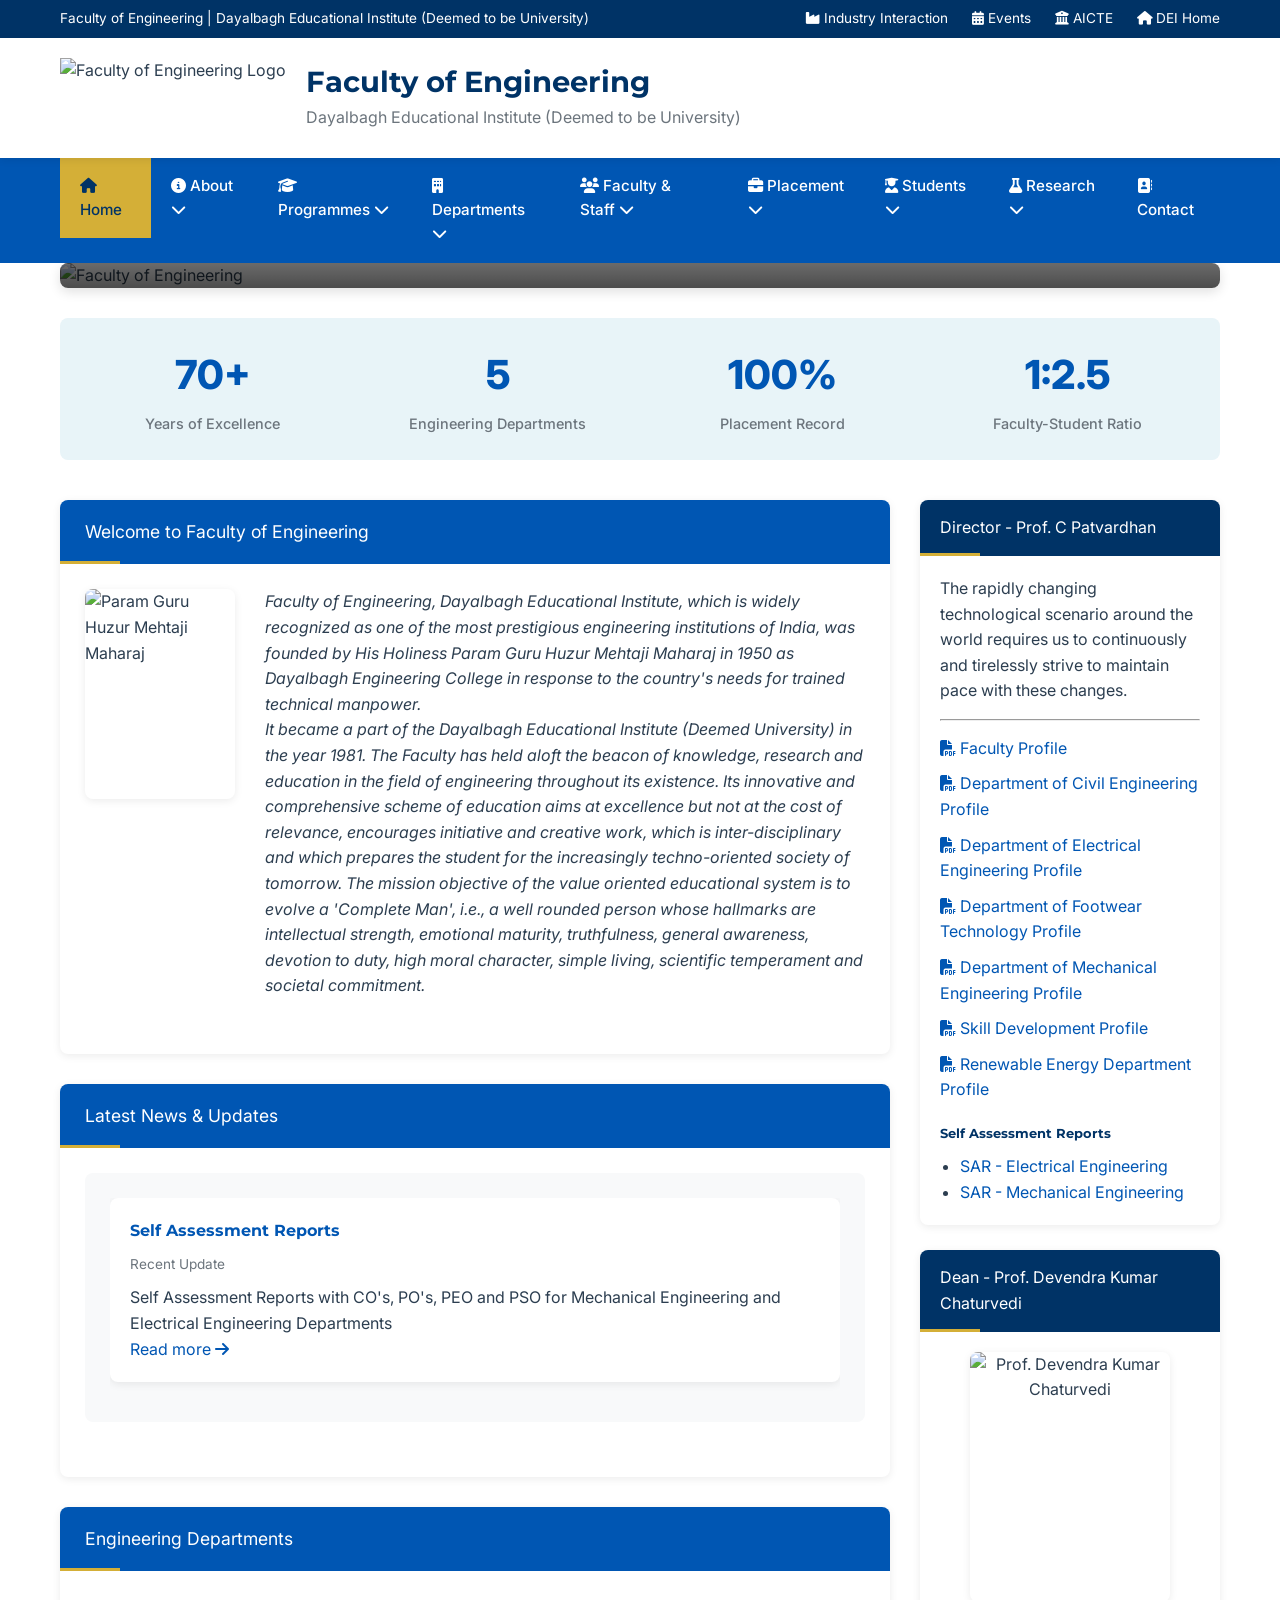
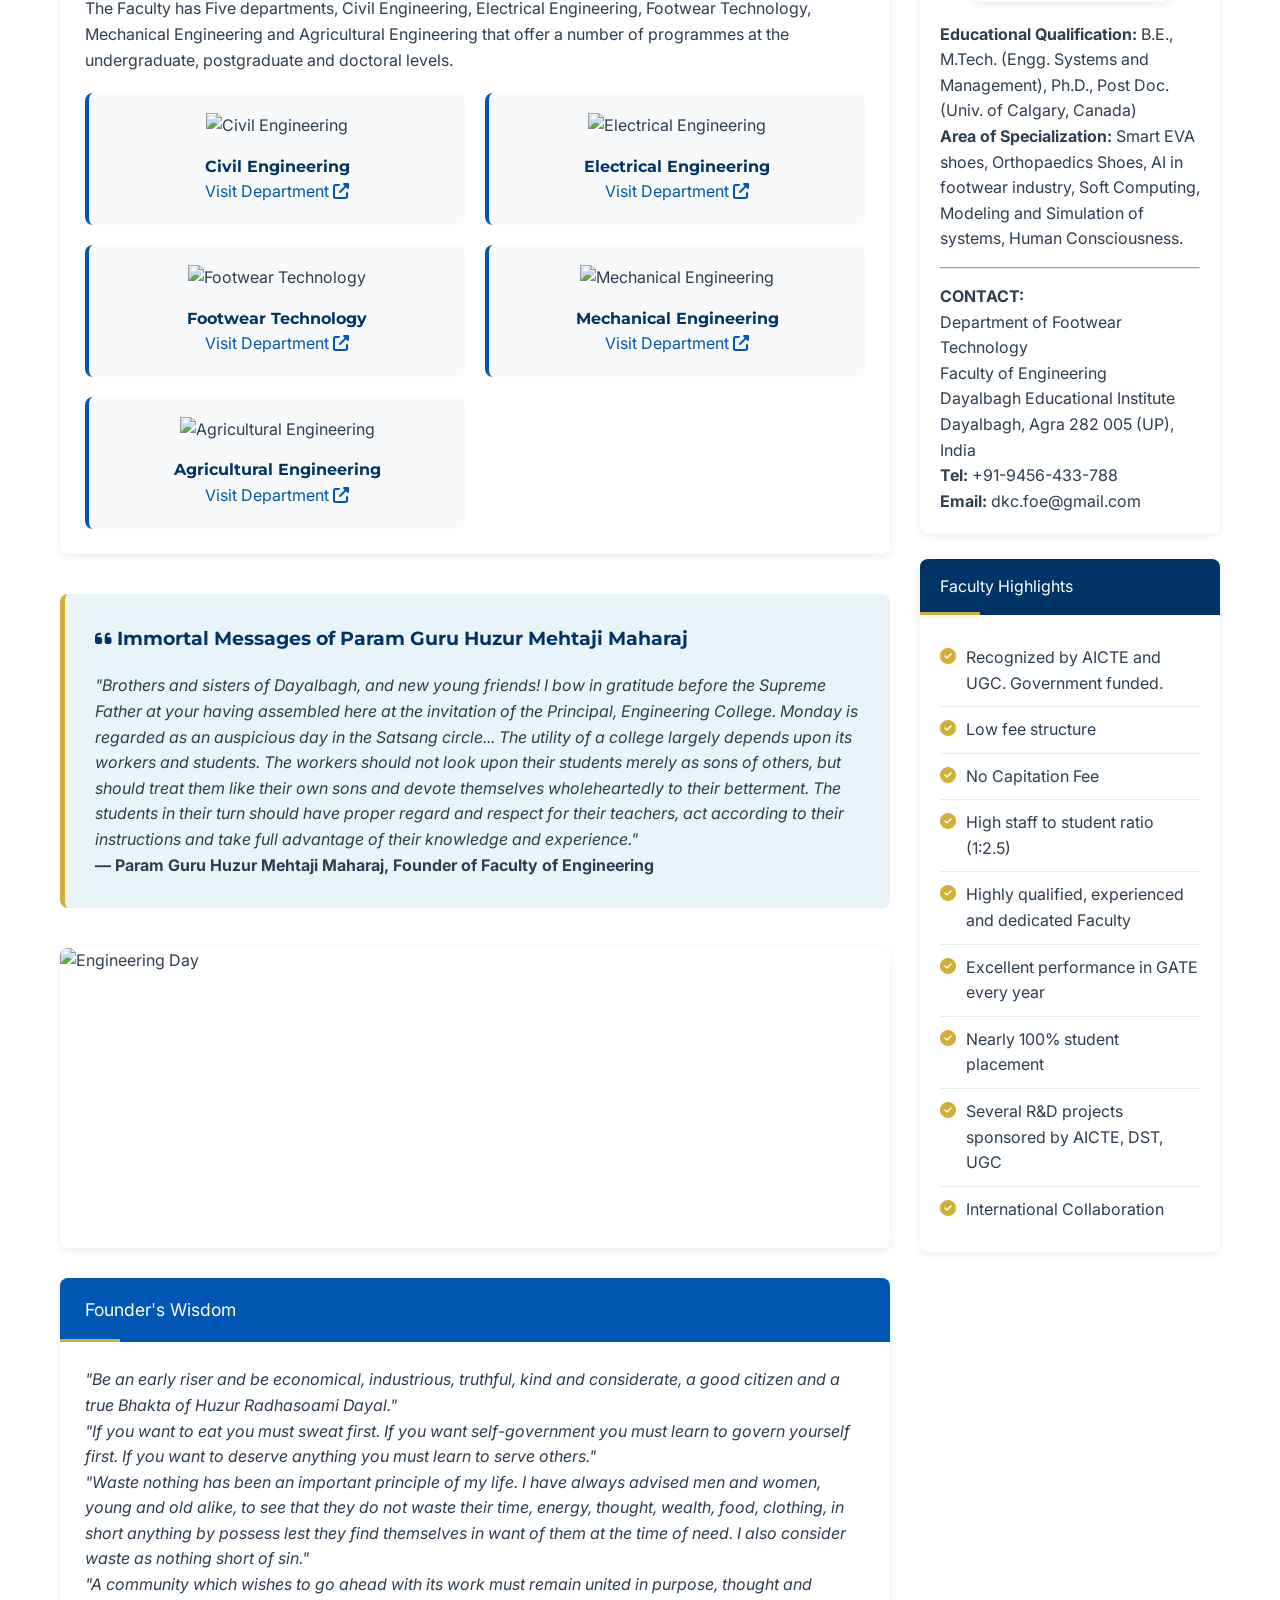
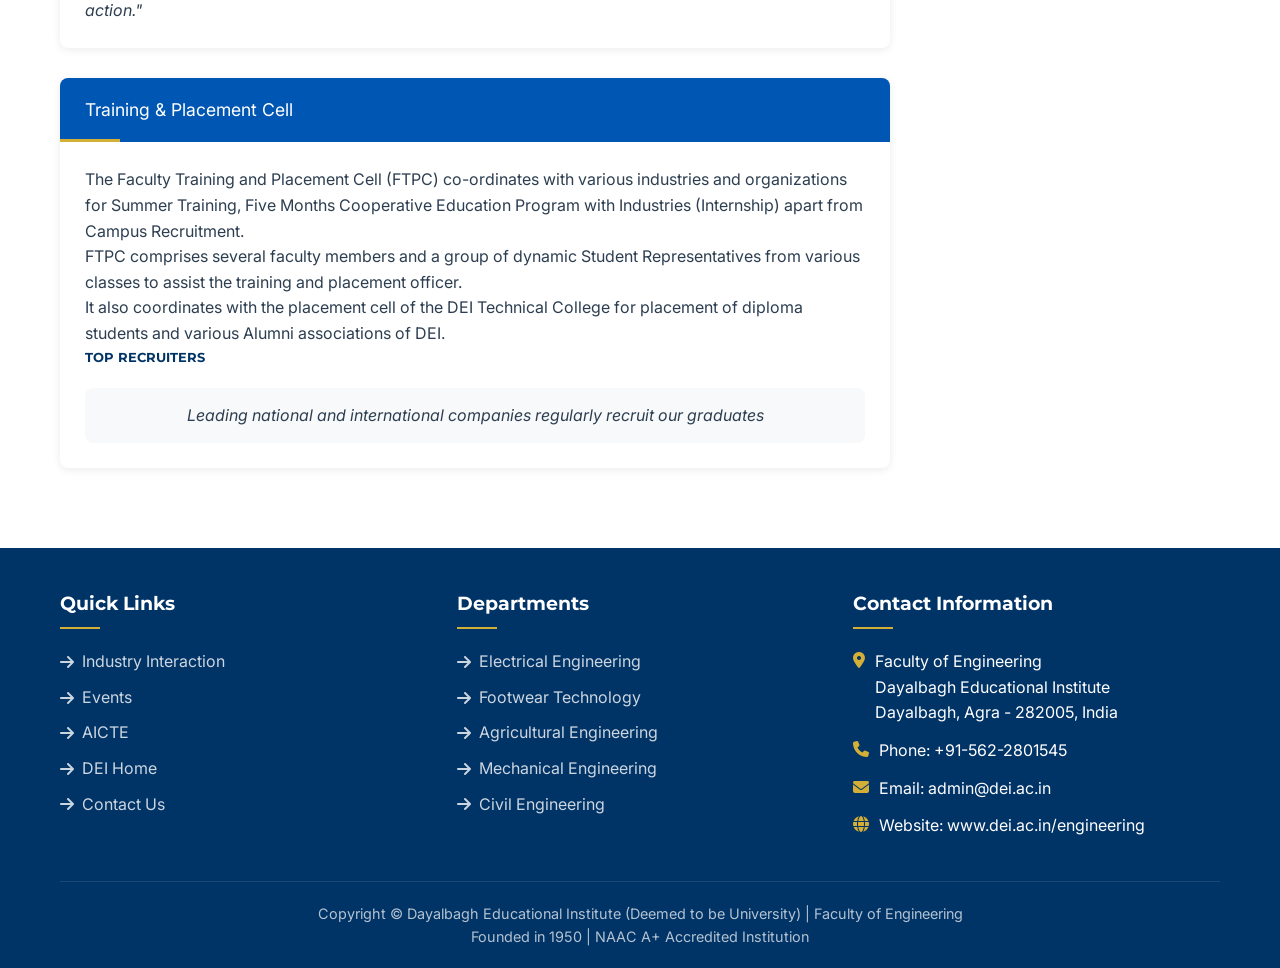
==== index.html @ 5740bd79 "Update and rename v6.html to index.html" ====
<!DOCTYPE html>
<html lang="en">
<head>
    <meta charset="UTF-8">
    <meta name="viewport" content="width=device-width, initial-scale=1.0">
    <title>Faculty of Engineering | Dayalbagh Educational Institute</title>
    <link rel="shortcut icon" href="https://www.dei.ac.in/engineering/templates/jsn_epic_free/favicon.ico" type="image/x-icon">
    <link rel="stylesheet" href="https://cdnjs.cloudflare.com/ajax/libs/font-awesome/6.4.0/css/all.min.css">
    <link href="https://fonts.googleapis.com/css2?family=Inter:wght@300;400;500;600;700;800&family=Montserrat:wght@500;600;700;800&display=swap" rel="stylesheet">
    <style>
        :root {
            --primary-blue: #0056b3;
            --secondary-blue: #1a73e8;
            --accent-gold: #d4af37;
            --dark-blue: #003366;
            --light-blue: #e8f4f8;
            --light-gray: #f8f9fa;
            --medium-gray: #e9ecef;
            --dark-gray: #6c757d;
            --text-dark: #2c3e50;
            --text-light: #5a6c7d;
            --success: #28a745;
            --danger: #dc3545;
            --warning: #ffc107;
            --shadow-sm: 0 2px 8px rgba(0, 0, 0, 0.08);
            --shadow-md: 0 4px 12px rgba(0, 0, 0, 0.12);
            --shadow-lg: 0 8px 24px rgba(0, 0, 0, 0.15);
            --transition: all 0.3s ease;
            --border-radius: 8px;
        }

        * {
            margin: 0;
            padding: 0;
            box-sizing: border-box;
        }

        body {
            font-family: 'Inter', sans-serif;
            color: var(--text-dark);
            line-height: 1.6;
            background-color: #fff;
        }

        h1, h2, h3, h4, h5, h6 {
            font-family: 'Montserrat', sans-serif;
            font-weight: 700;
            color: var(--dark-blue);
        }

        a {
            text-decoration: none;
            color: var(--primary-blue);
            transition: var(--transition);
        }

        a:hover {
            color: var(--accent-gold);
        }

        .container {
            width: 100%;
            max-width: 1200px;
            margin: 0 auto;
            padding: 0 20px;
        }

        /* Header Styles */
        .top-bar {
            background-color: var(--dark-blue);
            color: white;
            padding: 8px 0;
            font-size: 0.85rem;
        }

        .top-bar .container {
            display: flex;
            justify-content: space-between;
            align-items: center;
        }

        .top-links a {
            color: white;
            margin-left: 20px;
        }

        .top-links a:hover {
            color: var(--accent-gold);
        }

        .main-header {
            padding: 20px 0;
            background-color: white;
            box-shadow: var(--shadow-sm);
            position: sticky;
            top: 0;
            z-index: 1000;
        }

        .header-content {
            display: flex;
            align-items: center;
            justify-content: space-between;
        }

        .logo-section {
            display: flex;
            align-items: center;
            gap: 20px;
        }

        .logo {
            height: 80px;
        }

        .institute-info h1 {
            font-size: 1.8rem;
            margin-bottom: 5px;
            line-height: 1.2;
        }

        .institute-info p {
            color: var(--dark-gray);
            font-size: 1rem;
        }

        /* Navigation */
        .main-navigation {
            background-color: var(--primary-blue);
            position: relative;
            z-index: 999;
        }

        .nav-container {
            display: flex;
            justify-content: space-between;
            align-items: center;
        }

        .nav-menu {
            display: flex;
            list-style: none;
        }

        .nav-menu > li {
            position: relative;
        }

        .nav-menu > li > a {
            display: block;
            padding: 16px 20px;
            color: white;
            font-weight: 500;
            font-size: 0.95rem;
        }

        .nav-menu > li:hover > a {
            background-color: rgba(255, 255, 255, 0.1);
        }

        .nav-menu > li.active > a {
            background-color: var(--accent-gold);
            color: var(--dark-blue);
        }

        /* Dropdown */
        .dropdown {
            position: absolute;
            top: 100%;
            left: 0;
            background-color: white;
            min-width: 220px;
            box-shadow: var(--shadow-lg);
            opacity: 0;
            visibility: hidden;
            transform: translateY(10px);
            transition: var(--transition);
            z-index: 1000;
            border-radius: var(--border-radius);
            overflow: hidden;
        }

        .nav-menu > li:hover .dropdown {
            opacity: 1;
            visibility: visible;
            transform: translateY(0);
        }

        .dropdown a {
            display: block;
            padding: 12px 20px;
            color: var(--text-dark);
            border-bottom: 1px solid var(--medium-gray);
        }

        .dropdown a:hover {
            background-color: var(--light-blue);
            color: var(--primary-blue);
        }

        .dropdown a:last-child {
            border-bottom: none;
        }

        .mobile-menu-btn {
            display: none;
            background: none;
            border: none;
            color: white;
            font-size: 1.5rem;
            cursor: pointer;
            padding: 10px;
        }

        /* Hero Section */
        .hero-section {
            position: relative;
            margin-bottom: 30px;
            border-radius: var(--border-radius);
            overflow: hidden;
            box-shadow: var(--shadow-md);
        }

        .hero-image {
            width: 100%;
            height: 300px;
            object-fit: cover;
        }

        .hero-overlay {
            position: absolute;
            bottom: 0;
            left: 0;
            width: 100%;
            background: linear-gradient(transparent, rgba(0, 0, 0, 0.7));
            color: white;
            padding: 30px;
        }

        .hero-overlay h2 {
            color: white;
            font-size: 2rem;
            margin-bottom: 10px;
        }

        /* Quick Stats */
        .stats-bar {
            background-color: var(--light-blue);
            padding: 25px 0;
            margin-bottom: 40px;
            border-radius: var(--border-radius);
        }

        .stats-container {
            display: grid;
            grid-template-columns: repeat(auto-fit, minmax(200px, 1fr));
            gap: 20px;
        }

        .stat-item {
            text-align: center;
        }

        .stat-number {
            font-size: 2.5rem;
            font-weight: 800;
            color: var(--primary-blue);
            margin-bottom: 5px;
        }

        .stat-label {
            font-size: 0.9rem;
            color: var(--dark-gray);
            font-weight: 500;
        }

        /* Content Layout */
        .content-wrapper {
            display: grid;
            grid-template-columns: 1fr 300px;
            gap: 30px;
            margin-bottom: 40px;
        }

        /* Main Content Cards */
        .content-card {
            background-color: white;
            border-radius: var(--border-radius);
            overflow: hidden;
            margin-bottom: 30px;
            box-shadow: var(--shadow-sm);
            transition: var(--transition);
        }

        .content-card:hover {
            box-shadow: var(--shadow-md);
        }

        .card-header {
            background-color: var(--primary-blue);
            color: white;
            padding: 18px 25px;
            font-size: 1.1rem;
            position: relative;
        }

        .card-header::after {
            content: '';
            position: absolute;
            bottom: 0;
            left: 0;
            width: 60px;
            height: 3px;
            background-color: var(--accent-gold);
        }

        .card-content {
            padding: 25px;
        }

        /* Welcome Section */
        .welcome-section {
            display: flex;
            gap: 30px;
            margin-bottom: 30px;
        }

        .founder-image {
            flex-shrink: 0;
            width: 150px;
            height: 210px;
            border-radius: var(--border-radius);
            overflow: hidden;
            box-shadow: var(--shadow-sm);
        }

        .founder-image img {
            width: 100%;
            height: 100%;
            object-fit: cover;
        }

        .welcome-text {
            flex-grow: 1;
        }

        /* Departments Grid */
        .departments-grid {
            display: grid;
            grid-template-columns: repeat(auto-fill, minmax(250px, 1fr));
            gap: 20px;
            margin-top: 20px;
        }

        .department-card {
            background-color: var(--light-gray);
            border-radius: var(--border-radius);
            padding: 20px;
            text-align: center;
            transition: var(--transition);
            border-left: 4px solid var(--primary-blue);
        }

        .department-card:hover {
            transform: translateY(-5px);
            box-shadow: var(--shadow-md);
            border-left-color: var(--accent-gold);
        }

        .department-logo {
            height: 60px;
            margin-bottom: 15px;
            object-fit: contain;
        }

        /* Image Slider */
        .image-slider {
            position: relative;
            height: 300px;
            border-radius: var(--border-radius);
            overflow: hidden;
            margin: 30px 0;
            box-shadow: var(--shadow-sm);
        }

        .slider-images {
            display: flex;
            width: 400%;
            height: 100%;
            animation: slide 20s infinite;
        }

        .slider-image {
            width: 25%;
            height: 100%;
            object-fit: cover;
        }

        @keyframes slide {
            0%, 20% { transform: translateX(0); }
            25%, 45% { transform: translateX(-25%); }
            50%, 70% { transform: translateX(-50%); }
            75%, 95% { transform: translateX(-75%); }
            100% { transform: translateX(0); }
        }

        /* Sidebar */
        .sidebar {
            position: sticky;
            top: 120px;
            height: fit-content;
        }

        .sidebar-card {
            background-color: white;
            border-radius: var(--border-radius);
            overflow: hidden;
            margin-bottom: 25px;
            box-shadow: var(--shadow-sm);
        }

        .sidebar-card .card-header {
            background-color: var(--dark-blue);
            padding: 15px 20px;
            font-size: 1rem;
        }

        .sidebar-card .card-content {
            padding: 20px;
        }

        .dean-profile {
            text-align: center;
        }

        .dean-photo {
            width: 200px;
            height: 250px;
            border-radius: var(--border-radius);
            object-fit: cover;
            margin: 0 auto 20px;
            display: block;
            box-shadow: var(--shadow-sm);
        }

        .highlights-list {
            list-style: none;
        }

        .highlights-list li {
            padding: 10px 0;
            border-bottom: 1px solid var(--medium-gray);
            display: flex;
            align-items: flex-start;
            gap: 10px;
        }

        .highlights-list li:last-child {
            border-bottom: none;
        }

        .highlights-list i {
            color: var(--accent-gold);
            margin-top: 3px;
        }

        /* Latest News */
        .news-section {
            background-color: var(--light-gray);
            padding: 25px;
            border-radius: var(--border-radius);
            margin-bottom: 30px;
        }

        .news-slider {
            position: relative;
            overflow: hidden;
        }

        .news-item {
            background-color: white;
            padding: 20px;
            border-radius: var(--border-radius);
            margin-bottom: 15px;
            box-shadow: var(--shadow-sm);
        }

        .news-item h4 {
            margin-bottom: 10px;
            color: var(--primary-blue);
        }

        .news-date {
            color: var(--dark-gray);
            font-size: 0.85rem;
            margin-bottom: 10px;
            display: block;
        }

        /* Messages Section */
        .messages-section {
            background-color: var(--light-blue);
            padding: 30px;
            border-radius: var(--border-radius);
            margin: 40px 0;
            border-left: 5px solid var(--accent-gold);
        }

        .messages-section h3 {
            margin-bottom: 20px;
            color: var(--dark-blue);
        }

        /* Footer */
        .main-footer {
            background-color: var(--dark-blue);
            color: white;
            padding: 40px 0 20px;
            margin-top: 50px;
        }

        .footer-content {
            display: grid;
            grid-template-columns: repeat(auto-fit, minmax(250px, 1fr));
            gap: 30px;
            margin-bottom: 30px;
        }

        .footer-section h4 {
            color: white;
            margin-bottom: 20px;
            font-size: 1.2rem;
            position: relative;
            padding-bottom: 10px;
        }

        .footer-section h4::after {
            content: '';
            position: absolute;
            bottom: 0;
            left: 0;
            width: 40px;
            height: 2px;
            background-color: var(--accent-gold);
        }

        .footer-links {
            list-style: none;
        }

        .footer-links li {
            margin-bottom: 10px;
        }

        .footer-links a {
            color: rgba(255, 255, 255, 0.8);
            display: flex;
            align-items: center;
            gap: 8px;
        }

        .footer-links a:hover {
            color: var(--accent-gold);
            padding-left: 5px;
        }

        .contact-info p {
            margin-bottom: 12px;
            display: flex;
            align-items: flex-start;
            gap: 10px;
        }

        .contact-info i {
            color: var(--accent-gold);
            margin-top: 3px;
        }

        .copyright {
            text-align: center;
            padding-top: 20px;
            border-top: 1px solid rgba(255, 255, 255, 0.1);
            font-size: 0.9rem;
            color: rgba(255, 255, 255, 0.7);
        }

        /* Responsive Design */
        @media (max-width: 992px) {
            .content-wrapper {
                grid-template-columns: 1fr;
            }
            
            .sidebar {
                position: static;
                margin-top: 40px;
            }
            
            .nav-menu {
                display: none;
                position: absolute;
                top: 100%;
                left: 0;
                width: 100%;
                background-color: var(--primary-blue);
                flex-direction: column;
                box-shadow: var(--shadow-lg);
                z-index: 1000;
            }
            
            .nav-menu.active {
                display: flex;
            }
            
            .dropdown {
                position: static;
                opacity: 1;
                visibility: visible;
                transform: none;
                box-shadow: none;
                background-color: rgba(0, 0, 0, 0.1);
                margin-left: 20px;
            }
            
            .mobile-menu-btn {
                display: block;
            }
            
            .welcome-section {
                flex-direction: column;
            }
            
            .founder-image {
                width: 100%;
                max-width: 200px;
                margin: 0 auto 20px;
            }
        }

        @media (max-width: 768px) {
            .header-content {
                flex-direction: column;
                text-align: center;
                gap: 15px;
            }
            
            .logo-section {
                flex-direction: column;
                gap: 10px;
            }
            
            .top-bar .container {
                flex-direction: column;
                gap: 10px;
                text-align: center;
            }
            
            .top-links {
                display: flex;
                flex-wrap: wrap;
                justify-content: center;
                gap: 15px;
            }
            
            .top-links a {
                margin: 0;
            }
            
            .hero-overlay {
                padding: 20px;
            }
            
            .hero-overlay h2 {
                font-size: 1.5rem;
            }
            
            .departments-grid {
                grid-template-columns: 1fr;
            }
            
            .stats-container {
                grid-template-columns: 1fr;
            }
        }

        @media (max-width: 576px) {
            .container {
                padding: 0 15px;
            }
            
            .card-content, .sidebar-card .card-content {
                padding: 15px;
            }
            
            .messages-section {
                padding: 20px;
            }
            
            .image-slider {
                height: 200px;
            }
        }
    </style>
</head>
<body>
    <!-- Top Bar -->
    <div class="top-bar">
        <div class="container">
            <div>Faculty of Engineering | Dayalbagh Educational Institute (Deemed to be University)</div>
            <div class="top-links">
                <a href="/engineering/index.php/industry-interaction"><i class="fas fa-industry"></i> Industry Interaction</a>
                <a href="/engineering/index.php/events"><i class="fas fa-calendar-alt"></i> Events</a>
                <a href="http://www.aicte-india.org/"><i class="fas fa-university"></i> AICTE</a>
                <a href="/dei"><i class="fas fa-home"></i> DEI Home</a>
            </div>
        </div>
    </div>

    <!-- Main Header -->
    <header class="main-header">
        <div class="container">
            <div class="header-content">
                <div class="logo-section">
                    <img src="https://www.dei.ac.in/nsc2022/images/dei_logo.png" alt="Faculty of Engineering Logo" class="logo">
                    <div class="institute-info">
                        <h1>Faculty of Engineering</h1>
                        <p>Dayalbagh Educational Institute (Deemed to be University)</p>
                    </div>
                </div>
            </div>
        </div>
    </header>

    <!-- Navigation -->
    <nav class="main-navigation">
        <div class="container nav-container">
            <button class="mobile-menu-btn" id="mobileMenuBtn">
                <i class="fas fa-bars"></i>
            </button>
            <ul class="nav-menu" id="navMenu">
                <li class="active"><a href="/engineering/"><i class="fas fa-home"></i> Home</a></li>
                
                <li class="dropdown-parent">
                    <a href="javascript:void(0)"><i class="fas fa-info-circle"></i> About <i class="fas fa-chevron-down"></i></a>
                    <div class="dropdown">
                        <a href="/engineering/index.php/about-faculty/history">History</a>
                        <a href="/engineering/index.php/about-faculty/strengths">Strengths</a>
                        <a href="/engineering/index.php/about-faculty/infrastructure-labs">Infrastructure & Labs</a>
                        <a href="https://www.dei.ac.in/dei/index.php?option=com_content&view=article&id=171&Itemid=258">Approvals</a>
                    </div>
                </li>
                
                <li class="dropdown-parent">
                    <a href="javascript:void(0)"><i class="fas fa-graduation-cap"></i> Programmes <i class="fas fa-chevron-down"></i></a>
                    <div class="dropdown">
                        <a href="/engineering/index.php/programmes/under-graduate">Under-Graduate</a>
                        <a href="/engineering/index.php/programmes/ug-curriculum">UG Curriculum</a>
                        <a href="/engineering/index.php/programmes/post-graduate">Post Graduate</a>
                        <a href="/engineering/index.php/programmes/doctoral-programme">Doctoral Programme</a>
                        <a href="/engineering/index.php/programmes/panc">Programme and Course Outcomes</a>
                        <a href="/engineering/index.php/programmes/integrated-programme">Integrated Programme</a>
                        <a href="/engineering/index.php/programmes/evaluation-system">Evaluation System</a>
                        <a href="/engineering/index.php/programmes/academic-calendar">Academic Calendar</a>
                    </div>
                </li>
                
                <li class="dropdown-parent">
                    <a href="javascript:void(0)"><i class="fas fa-building"></i> Departments <i class="fas fa-chevron-down"></i></a>
                    <div class="dropdown">
                        <a href="ee.html">Electrical Engg.</a>
                        <a href="ftw.html">Footwear Technology</a>
                        <a href="ag.html">Agricultural Engineering</a>
                        <a href="me.html">Mechanical Engg.</a>
                        <a href="cl.html">Civil Engineering</a>
                    </div>
                </li>
                
                <li class="dropdown-parent">
                    <a href="javascript:void(0)"><i class="fas fa-users"></i> Faculty & Staff <i class="fas fa-chevron-down"></i></a>
                    <div class="dropdown">
                        <a href="https://agriengg.dei.ac.in/index.php/faculty-staff">Agricultural Engg. Faculty</a>
                        <a href="/engineering/index.php/2012-12-08-09-23-43/electrical-engg-faculty">Electrical Engg. Faculty</a>
                        <a href="/engineering/index.php/2012-12-08-09-23-43/mechanical-engg-faculty">Mechanical Engg. Faculty</a>
                        <a href="https://footwearengg.dei.ac.in/index.php/faculty-staff">Footwear Technology Faculty</a>
                        <a href="https://civilengg.dei.ac.in/index.php/faculty-staff">Civil Engg. Faculty</a>
                        <a href="/engineering/index.php/2012-12-08-09-23-43/core-courses-faculty">Core Courses Faculty</a>
                        <a href="/engineering/index.php/2012-12-08-09-23-43/acheivements">Achievements</a>
                    </div>
                </li>
                
                <li class="dropdown-parent">
                    <a href="javascript:void(0)"><i class="fas fa-briefcase"></i> Placement <i class="fas fa-chevron-down"></i></a>
                    <div class="dropdown">
                        <a href="/engineering/index.php/placement/placement-cell">Placement Cell</a>
                        <a href="https://www.dei.ac.in/dei/index.php?option=com_content&view=category&layout=blog&id=50&Itemid=287">Alumni</a>
                    </div>
                </li>
                
                <li class="dropdown-parent">
                    <a href="javascript:void(0)"><i class="fas fa-user-graduate"></i> Students <i class="fas fa-chevron-down"></i></a>
                    <div class="dropdown">
                        <a href="/engineering/index.php/students/incentives-to-students">Incentives to Students</a>
                        <a href="/engineering/index.php/students/students-achievements">Student's Achievements</a>
                        <a href="/engineering/index.php/students/ie-student-s-chapter">IE Student's Chapter</a>
                    </div>
                </li>
                
                <li class="dropdown-parent">
                    <a href="javascript:void(0)"><i class="fas fa-flask"></i> Research <i class="fas fa-chevron-down"></i></a>
                    <div class="dropdown">
                        <a href="/engineering/index.php/2012-12-08-09-34-06/research-areas">Research Areas</a>
                        <a href="/engineering/index.php/2012-12-08-09-34-06/r-d-projects">R & D Projects</a>
                        <a href="/engineering/index.php/2012-12-08-09-34-06/electrical-engg-publication">Electrical Engg. Publication</a>
                        <a href="/engineering/index.php/2012-12-08-09-34-06/mechanical-engg-publications">Mechanical Engg. Publications</a>
                        <a href="/engineering/index.php/2012-12-08-09-34-06/footware-tech-publications-patents">Footwear Tech. Publications</a>
                        <a href="/engineering/index.php/2012-12-08-09-34-06/footwear-tech-patents">Footwear Tech. Patents</a>
                        <a href="/engineering/index.php/2012-12-08-09-34-06/electrical-engg-collaborations">Electrical Engg. Collaborations</a>
                        <a href="/engineering/index.php/2012-12-08-09-34-06/mechanical-engg-collaborations">Mechanical Engg. Collaborations</a>
                    </div>
                </li>
                
                <li><a href="/engineering/index.php/contact"><i class="fas fa-address-book"></i> Contact</a></li>
            </ul>
        </div>
    </nav>

    <!-- Main Content -->
    <main class="container">
        <!-- Hero Section -->
        <div class="hero-section">
            <img src="https://www.dei.ac.in/engineering/images/header.jpg" alt="Faculty of Engineering" class="hero-image">
            <div class="hero-overlay">
                <h2>Excellence in Engineering Education Since 1950</h2>
                <p>Creating 'Complete Engineers' with intellectual strength, emotional maturity, and societal commitment</p>
            </div>
        </div>

        <!-- Quick Stats -->
        <div class="stats-bar">
            <div class="container">
                <div class="stats-container">
                    <div class="stat-item">
                        <div class="stat-number">70+</div>
                        <div class="stat-label">Years of Excellence</div>
                    </div>
                    <div class="stat-item">
                        <div class="stat-number">5</div>
                        <div class="stat-label">Engineering Departments</div>
                    </div>
                    <div class="stat-item">
                        <div class="stat-number">100%</div>
                        <div class="stat-label">Placement Record</div>
                    </div>
                    <div class="stat-item">
                        <div class="stat-number">1:2.5</div>
                        <div class="stat-label">Faculty-Student Ratio</div>
                    </div>
                </div>
            </div>
        </div>

        <!-- Main Content Area -->
        <div class="content-wrapper">
            <!-- Left Content -->
            <div class="main-content">
                <!-- Welcome Section -->
                <div class="content-card">
                    <div class="card-header">Welcome to Faculty of Engineering</div>
                    <div class="card-content">
                        <div class="welcome-section">
                            <div class="founder-image">
                                <img src="https://www.dei.ac.in/engineering/images/Mehta%20ji%20Maharaj.jpg" alt="Param Guru Huzur Mehtaji Maharaj">
                            </div>
                            <div class="welcome-text">
                                <p><em>Faculty of Engineering, Dayalbagh Educational Institute, which is widely recognized as one of the most prestigious engineering institutions of India, was founded by His Holiness Param Guru Huzur Mehtaji Maharaj in 1950 as Dayalbagh Engineering College in response to the country's needs for trained technical manpower.</em></p>
                                <p><em>It became a part of the Dayalbagh Educational Institute (Deemed University) in the year 1981. The Faculty has held aloft the beacon of knowledge, research and education in the field of engineering throughout its existence. Its innovative and comprehensive scheme of education aims at excellence but not at the cost of relevance, encourages initiative and creative work, which is inter-disciplinary and which prepares the student for the increasingly techno-oriented society of tomorrow. The mission objective of the value oriented educational system is to evolve a 'Complete Man', i.e., a well rounded person whose hallmarks are intellectual strength, emotional maturity, truthfulness, general awareness, devotion to duty, high moral character, simple living, scientific temperament and societal commitment.</em></p>
                            </div>
                        </div>
                    </div>
                </div>

                <!-- Latest News -->
                <div class="content-card">
                    <div class="card-header">Latest News & Updates</div>
                    <div class="card-content">
                        <div class="news-section">
                            <div class="news-slider">
                                <div class="news-item">
                                    <h4>Self Assessment Reports</h4>
                                    <span class="news-date">Recent Update</span>
                                    <p>Self Assessment Reports with CO's, PO's, PEO and PSO for Mechanical Engineering and Electrical Engineering Departments</p>
                                    <a href="/engineering/index.php/news-test/102-self-assessment-reports">Read more <i class="fas fa-arrow-right"></i></a>
                                </div>
                                <div class="news-item">
                                    <h4>Lateral Entry to B.Tech. for girls</h4>
                                    <span class="news-date">Admission Update</span>
                                    <p>Lateral Entry to B.Tech. for girls from Diploma in Electronics Engineering stream, DEI Technical College.</p>
                                    <a href="/engineering/index.php/news-test/22-lateral-entry-to-b-sc-engg-for-girls">Read more <i class="fas fa-arrow-right"></i></a>
                                </div>
                                <div class="news-item">
                                    <h4>New Programmes added</h4>
                                    <span class="news-date">Academic Update</span>
                                    <p>New programmes including B.Tech. Electrical with specialization in Electronics & Communications, Computer Science, and more.</p>
                                    <a href="/engineering/index.php/news-test/21-newprogrammeengg">Read more <i class="fas fa-arrow-right"></i></a>
                                </div>
                            </div>
                        </div>
                    </div>
                </div>

                <!-- Departments -->
                <div class="content-card">
                    <div class="card-header">Engineering Departments</div>
                    <div class="card-content">
                        <p>The Faculty has Five departments, Civil Engineering, Electrical Engineering, Footwear Technology, Mechanical Engineering and Agricultural Engineering that offer a number of programmes at the undergraduate, postgraduate and doctoral levels.</p>
                        
                        <div class="departments-grid">
                            <div class="department-card">
                                <img src="https://civilengg.dei.ac.in/images/faculty.png" alt="Civil Engineering" class="department-logo">
                                <h4>Civil Engineering</h4>
                                <a href="https://civilengg.dei.ac.in/">Visit Department <i class="fas fa-external-link-alt"></i></a>
                            </div>
                            
                            <div class="department-card">
                                <img src="https://images.unsplash.com/photo-1517077304055-6e89abbf09b0?ixlib=rb-1.2.1&auto=format&fit=crop&w=500&q=60" alt="Electrical Engineering" class="department-logo">
                                <h4>Electrical Engineering</h4>
                                <a href="/dei/engineering/index.php/2012-12-08-09-16-45/electrical-engg">Visit Department <i class="fas fa-external-link-alt"></i></a>
                            </div>
                            
                            <div class="department-card">
                                <img src="https://images.unsplash.com/photo-1549298916-b41d501d3772?ixlib=rb-1.2.1&auto=format&fit=crop&w=500&q=60" alt="Footwear Technology" class="department-logo">
                                <h4>Footwear Technology</h4>
                                <a href="https://footwearengg.dei.ac.in/">Visit Department <i class="fas fa-external-link-alt"></i></a>
                            </div>
                            
                            <div class="department-card">
                                <img src="https://images.unsplash.com/photo-1531973576160-7125cd663d86?ixlib=rb-1.2.1&auto=format&fit=crop&w=500&q=60" alt="Mechanical Engineering" class="department-logo">
                                <h4>Mechanical Engineering</h4>
                                <a href="/dei/engineering/index.php/2012-12-08-09-16-45/mechanical-engg">Visit Department <i class="fas fa-external-link-alt"></i></a>
                            </div>
                            
                            <div class="department-card">
                                <img src="https://images.unsplash.com/photo-1500937386664-56d1dfef3854?ixlib=rb-1.2.1&auto=format&fit=crop&w=500&q=60" alt="Agricultural Engineering" class="department-logo">
                                <h4>Agricultural Engineering</h4>
                                <a href="https://agriengg.dei.ac.in/index.php">Visit Department <i class="fas fa-external-link-alt"></i></a>
                            </div>
                        </div>
                    </div>
                </div>

                <!-- Founder's Messages -->
                <div class="messages-section">
                    <h3><i class="fas fa-quote-left"></i> Immortal Messages of Param Guru Huzur Mehtaji Maharaj</h3>
                    <p><em>"Brothers and sisters of Dayalbagh, and new young friends! I bow in gratitude before the Supreme Father at your having assembled here at the invitation of the Principal, Engineering College. Monday is regarded as an auspicious day in the Satsang circle... The utility of a college largely depends upon its workers and students. The workers should not look upon their students merely as sons of others, but should treat them like their own sons and devote themselves wholeheartedly to their betterment. The students in their turn should have proper regard and respect for their teachers, act according to their instructions and take full advantage of their knowledge and experience."</em></p>
                    <p><strong>— Param Guru Huzur Mehtaji Maharaj, Founder of Faculty of Engineering</strong></p>
                </div>

                <!-- Image Slider -->
                <div class="image-slider">
                    <div class="slider-images">
                        <img src="https://www.dei.ac.in/engineering/images/slides/1EnggDay.jpg" alt="Engineering Day" class="slider-image">
                        <img src="https://www.dei.ac.in/engineering/images/slides/3PrizeDist.jpg" alt="Prize Distribution" class="slider-image">
                        <img src="https://www.dei.ac.in/engineering/images/slides/building.jpg" alt="Symposium" class="slider-image">
                        <img src="https://www.dei.ac.in/engineering/images/slides/4Sym.jpg" alt="Engineering Building" class="slider-image">
                    </div>
                </div>

                <!-- Additional Messages -->
                <div class="content-card">
                    <div class="card-header">Founder's Wisdom</div>
                    <div class="card-content">
                        <p><em>"Be an early riser and be economical, industrious, truthful, kind and considerate, a good citizen and a true Bhakta of Huzur Radhasoami Dayal."</em></p>
                        <p><em>"If you want to eat you must sweat first. If you want self-government you must learn to govern yourself first. If you want to deserve anything you must learn to serve others."</em></p>
                        <p><em>"Waste nothing has been an important principle of my life. I have always advised men and women, young and old alike, to see that they do not waste their time, energy, thought, wealth, food, clothing, in short anything by possess lest they find themselves in want of them at the time of need. I also consider waste as nothing short of sin."</em></p>
                        <p><em>"A community which wishes to go ahead with its work must remain united in purpose, thought and action."</em></p>
                    </div>
                </div>

                <!-- Placement Cell -->
                <div class="content-card">
                    <div class="card-header">Training & Placement Cell</div>
                    <div class="card-content">
                        <p>The Faculty Training and Placement Cell (FTPC) co-ordinates with various industries and organizations for Summer Training, Five Months Cooperative Education Program with Industries (Internship) apart from Campus Recruitment.</p>
                        <p>FTPC comprises several faculty members and a group of dynamic Student Representatives from various classes to assist the training and placement officer.</p>
                        <p>It also coordinates with the placement cell of the DEI Technical College for placement of diploma students and various Alumni associations of DEI.</p>
                        
                        <h5>TOP RECRUITERS</h5>
                        <div style="margin-top: 20px; padding: 15px; background-color: var(--light-gray); border-radius: var(--border-radius);">
                            <p style="text-align: center; font-style: italic;">Leading national and international companies regularly recruit our graduates</p>
                        </div>
                    </div>
                </div>
            </div>

            <!-- Right Sidebar -->
            <div class="sidebar">
                <!-- Director Profile -->
                <div class="sidebar-card">
                    <div class="card-header">Director - Prof. C Patvardhan</div>
                    <div class="card-content">
                        <p class="blubox-jck">The rapidly changing technological scenario around the world requires us to continuously and tirelessly strive to maintain pace with these changes.</p>
                        <hr style="margin: 15px 0;">
                        <div style="display: flex; flex-direction: column; gap: 10px;">
                            <a href="/engineering/files/Dean Engineering.pdf"><i class="fas fa-file-pdf"></i> Faculty Profile</a>
                            <a href="https://civilengg.dei.ac.in/files/brochure1.pdf"><i class="fas fa-file-pdf"></i> Department of Civil Engineering Profile</a>
                            <a href="/engineering/files/Electrical Engineering 03_oct_2017.pdf"><i class="fas fa-file-pdf"></i> Department of Electrical Engineering Profile</a>
                            <a href="https://footwearengg.dei.ac.in/files/DepartmentofFootwearTechnology.pdf"><i class="fas fa-file-pdf"></i> Department of Footwear Technology Profile</a>
                            <a href="/engineering/files/Mechanical Engineering 3-10-2017.pdf"><i class="fas fa-file-pdf"></i> Department of Mechanical Engineering Profile</a>
                            <a href="/engineering/files/Skill Development Courses October 2017 .pdf"><i class="fas fa-file-pdf"></i> Skill Development Profile</a>
                            <a href="/engineering/files/Renewable Energy Initiatives.pdf"><i class="fas fa-file-pdf"></i> Renewable Energy Department Profile</a>
                        </div>
                        
                        <h5 style="margin-top: 20px;">Self Assessment Reports</h5>
                        <ul style="margin-top: 10px; padding-left: 20px;">
                            <li><a href="https://www.dei.ac.in/dei/files/NBA/SAR%20Electrical%20Engineering.pdf">SAR - Electrical Engineering</a></li>
                            <li><a href="https://www.dei.ac.in/dei/files/NBA/SAR%20Mechanical%20Engineering.pdf">SAR - Mechanical Engineering</a></li>
                        </ul>
                    </div>
                </div>

                <!-- Dean Profile -->
                <div class="sidebar-card">
                    <div class="card-header">Dean - Prof. Devendra Kumar Chaturvedi</div>
                    <div class="card-content dean-profile">
                        <img src="https://www.dei.ac.in/engineering/images/aboutFaculty/Prof.%20DKC.jpg" alt="Prof. Devendra Kumar Chaturvedi" class="dean-photo">
                        <div style="text-align: left;">
                            <p><strong>Educational Qualification:</strong> B.E., M.Tech. (Engg. Systems and Management), Ph.D., Post Doc. (Univ. of Calgary, Canada)</p>
                            <p><strong>Area of Specialization:</strong> Smart EVA shoes, Orthopaedics Shoes, AI in footwear industry, Soft Computing, Modeling and Simulation of systems, Human Consciousness.</p>
                            <hr style="margin: 15px 0;">
                            <p><strong>CONTACT:</strong><br>
                            Department of Footwear Technology<br>
                            Faculty of Engineering<br>
                            Dayalbagh Educational Institute<br>
                            Dayalbagh, Agra 282 005 (UP), India<br>
                            <strong>Tel:</strong> +91-9456-433-788<br>
                            <strong>Email:</strong> dkc.foe@gmail.com</p>
                        </div>
                    </div>
                </div>

                <!-- Faculty Highlights -->
                <div class="sidebar-card">
                    <div class="card-header">Faculty Highlights</div>
                    <div class="card-content">
                        <ul class="highlights-list">
                            <li><i class="fas fa-check-circle"></i> Recognized by AICTE and UGC. Government funded.</li>
                            <li><i class="fas fa-check-circle"></i> Low fee structure</li>
                            <li><i class="fas fa-check-circle"></i> No Capitation Fee</li>
                            <li><i class="fas fa-check-circle"></i> High staff to student ratio (1:2.5)</li>
                            <li><i class="fas fa-check-circle"></i> Highly qualified, experienced and dedicated Faculty</li>
                            <li><i class="fas fa-check-circle"></i> Excellent performance in GATE every year</li>
                            <li><i class="fas fa-check-circle"></i> Nearly 100% student placement</li>
                            <li><i class="fas fa-check-circle"></i> Several R&D projects sponsored by AICTE, DST, UGC</li>
                            <li><i class="fas fa-check-circle"></i> International Collaboration</li>
                        </ul>
                    </div>
                </div>
            </div>
        </div>
    </main>

    <!-- Footer -->
    <footer class="main-footer">
        <div class="container">
            <div class="footer-content">
                <div class="footer-section">
                    <h4>Quick Links</h4>
                    <ul class="footer-links">
                        <li><a href="/engineering/index.php/industry-interaction"><i class="fas fa-arrow-right"></i> Industry Interaction</a></li>
                        <li><a href="/engineering/index.php/events"><i class="fas fa-arrow-right"></i> Events</a></li>
                        <li><a href="http://www.aicte-india.org/"><i class="fas fa-arrow-right"></i> AICTE</a></li>
                        <li><a href="/dei"><i class="fas fa-arrow-right"></i> DEI Home</a></li>
                        <li><a href="/engineering/index.php/contact"><i class="fas fa-arrow-right"></i> Contact Us</a></li>
                    </ul>
                </div>
                
                <div class="footer-section">
                    <h4>Departments</h4>
                    <ul class="footer-links">
                        <li><a href="/engineering/index.php/2012-12-08-09-16-45/electrical-engg"><i class="fas fa-arrow-right"></i> Electrical Engineering</a></li>
                        <li><a href="https://footwearengg.dei.ac.in/"><i class="fas fa-arrow-right"></i> Footwear Technology</a></li>
                        <li><a href="https://agriengg.dei.ac.in"><i class="fas fa-arrow-right"></i> Agricultural Engineering</a></li>
                        <li><a href="/engineering/index.php/2012-12-08-09-16-45/mechanical-engg"><i class="fas fa-arrow-right"></i> Mechanical Engineering</a></li>
                        <li><a href="https://civilengg.dei.ac.in/"><i class="fas fa-arrow-right"></i> Civil Engineering</a></li>
                    </ul>
                </div>
                
                <div class="footer-section">
                    <h4>Contact Information</h4>
                    <div class="contact-info">
                        <p><i class="fas fa-map-marker-alt"></i> Faculty of Engineering<br>Dayalbagh Educational Institute<br>Dayalbagh, Agra - 282005, India</p>
                        <p><i class="fas fa-phone"></i> Phone: +91-562-2801545</p>
                        <p><i class="fas fa-envelope"></i> Email: admin@dei.ac.in</p>
                        <p><i class="fas fa-globe"></i> Website: www.dei.ac.in/engineering</p>
                    </div>
                </div>
            </div>
            
            <div class="copyright">
                <p>Copyright © Dayalbagh Educational Institute (Deemed to be University) | Faculty of Engineering</p>
                <p>Founded in 1950 | NAAC A+ Accredited Institution</p>
            </div>
        </div>
    </footer>

    <script>
        // Mobile Menu Toggle
        const mobileMenuBtn = document.getElementById('mobileMenuBtn');
        const navMenu = document.getElementById('navMenu');
        
        mobileMenuBtn.addEventListener('click', () => {
            navMenu.classList.toggle('active');
            mobileMenuBtn.innerHTML = navMenu.classList.contains('active') 
                ? '<i class="fas fa-times"></i>' 
                : '<i class="fas fa-bars"></i>';
        });
        
        // Close mobile menu when clicking outside
        document.addEventListener('click', (event) => {
            if (!navMenu.contains(event.target) && !mobileMenuBtn.contains(event.target)) {
                navMenu.classList.remove('active');
                mobileMenuBtn.innerHTML = '<i class="fas fa-bars"></i>';
            }
        });
        
        // News slider functionality
        let currentNewsIndex = 0;
        const newsItems = document.querySelectorAll('.news-item');
        
        function showNextNews() {
            newsItems[currentNewsIndex].style.display = 'none';
            currentNewsIndex = (currentNewsIndex + 1) % newsItems.length;
            newsItems[currentNewsIndex].style.display = 'block';
        }
        
        // Initialize news slider
        if (newsItems.length > 0) {
            // Hide all news items except first
            for (let i = 1; i < newsItems.length; i++) {
                newsItems[i].style.display = 'none';
            }
            
            // Auto-rotate news every 5 seconds
            setInterval(showNextNews, 5000);
        }
        
        // Smooth scrolling for anchor links
        document.querySelectorAll('a[href^="#"]').forEach(anchor => {
            anchor.addEventListener('click', function(e) {
                e.preventDefault();
                const targetId = this.getAttribute('href');
                if (targetId === '#') return;
                
                const targetElement = document.querySelector(targetId);
                if (targetElement) {
                    window.scrollTo({
                        top: targetElement.offsetTop - 100,
                        behavior: 'smooth'
                    });
                }
            });
        });
        
        // Dropdown menu enhancement for mobile
        const dropdownParents = document.querySelectorAll('.dropdown-parent');
        
        dropdownParents.forEach(parent => {
            if (window.innerWidth <= 992) {
                parent.addEventListener('click', (e) => {
                    if (!e.target.classList.contains('dropdown')) {
                        e.preventDefault();
                        const dropdown = parent.querySelector('.dropdown');
                        dropdown.style.display = dropdown.style.display === 'block' ? 'none' : 'block';
                    }
                });
            }
        });
        
        // Update stats on scroll (animation effect)
        window.addEventListener('scroll', () => {
            const statsBar = document.querySelector('.stats-bar');
            if (statsBar) {
                const rect = statsBar.getBoundingClientRect();
                if (rect.top < window.innerHeight && rect.bottom > 0) {
                    statsBar.style.opacity = '1';
                    statsBar.style.transform = 'translateY(0)';
                }
            }
        });
        
        // Initialize stats bar animation
        document.addEventListener('DOMContentLoaded', () => {
            const statsBar = document.querySelector('.stats-bar');
            if (statsBar) {
                statsBar.style.opacity = '0';
                statsBar.style.transform = 'translateY(20px)';
                statsBar.style.transition = 'opacity 0.5s ease, transform 0.5s ease';
                
                setTimeout(() => {
                    statsBar.style.opacity = '1';
                    statsBar.style.transform = 'translateY(0)';
                }, 300);
            }
        });
    </script>
</body>
</html>
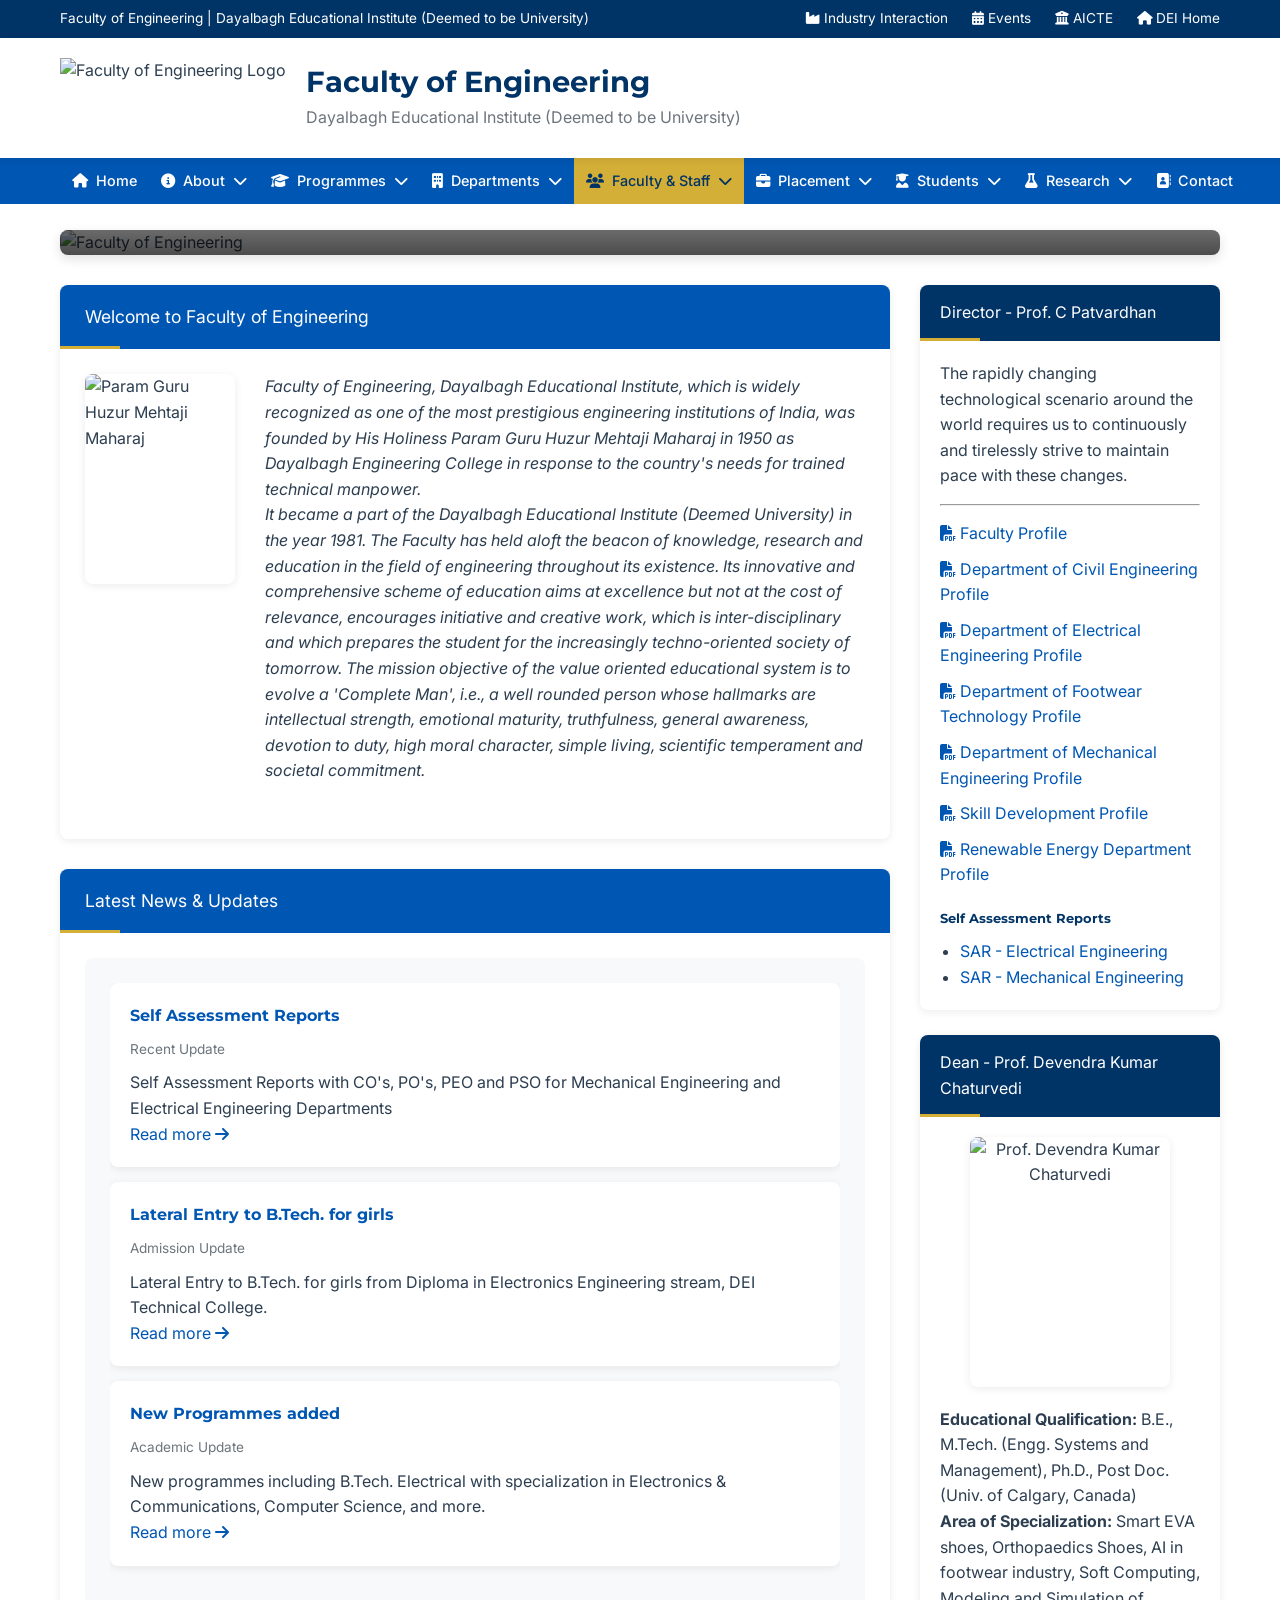
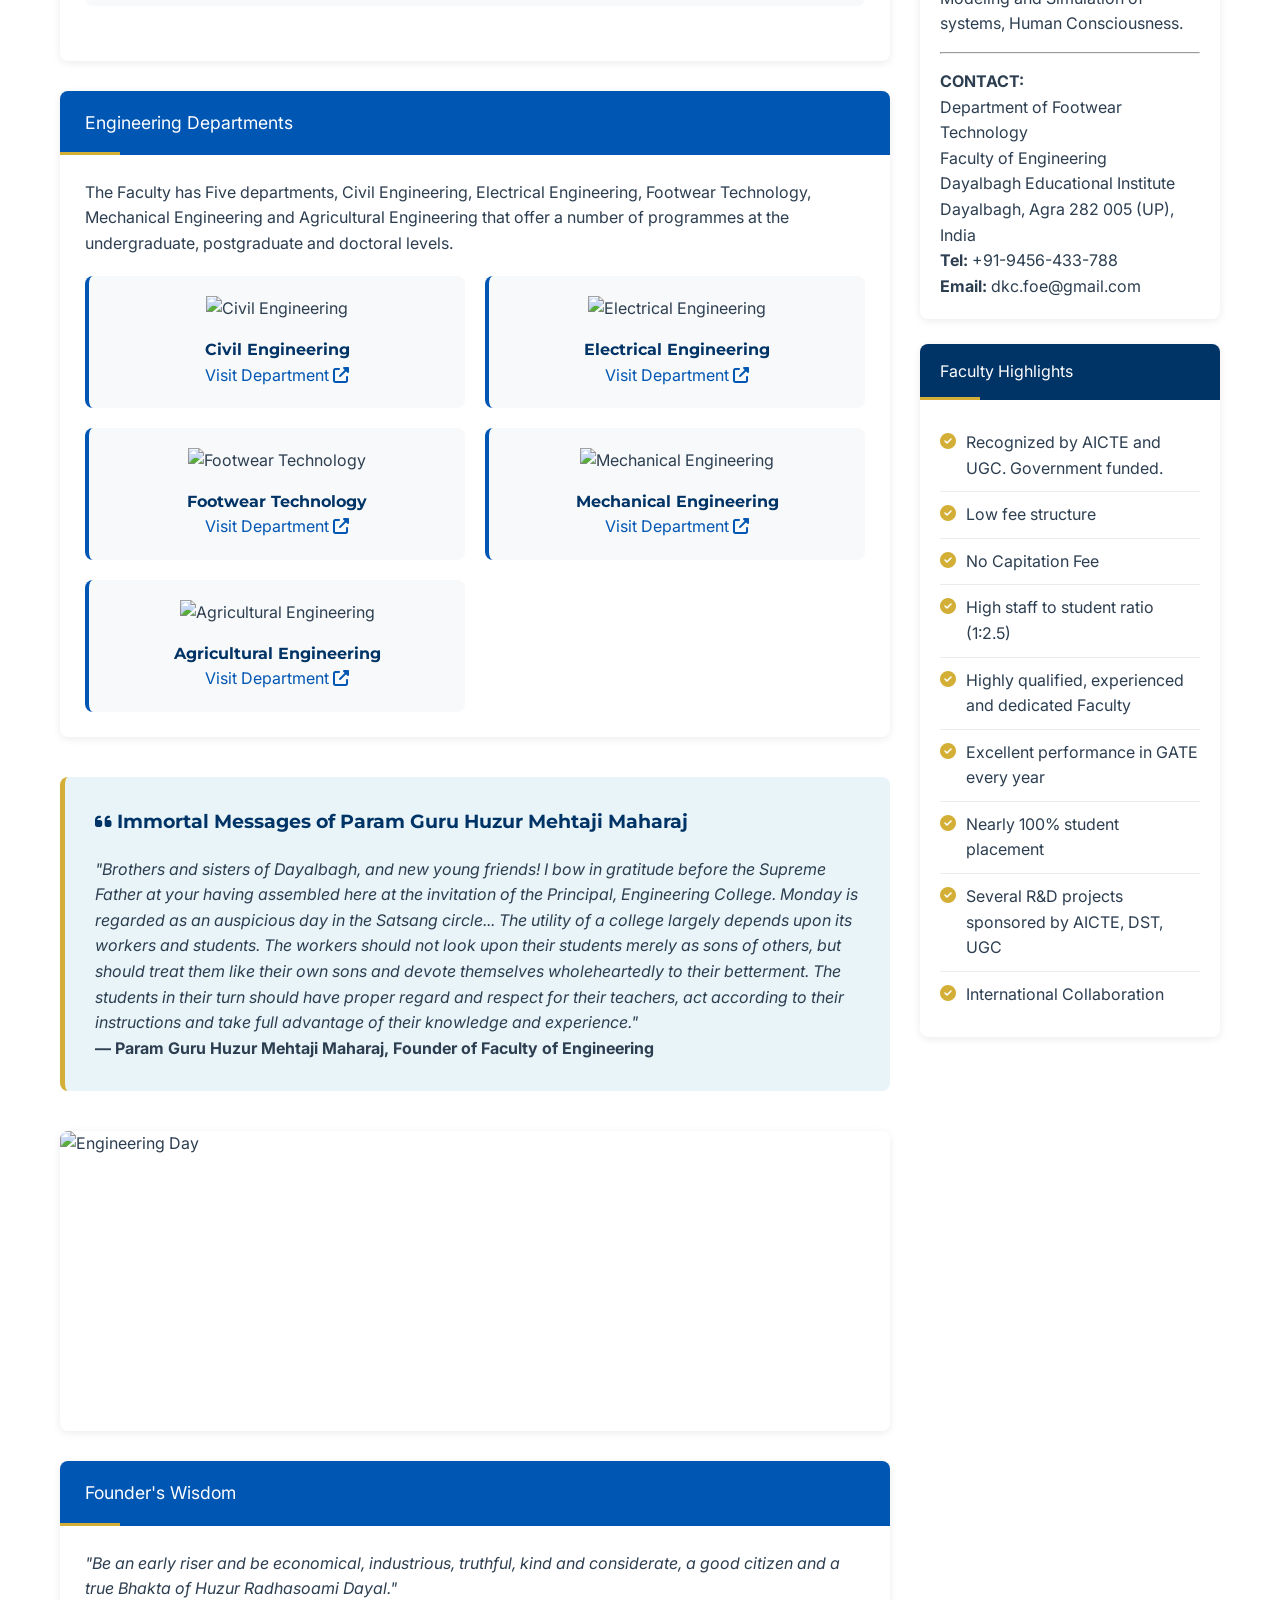
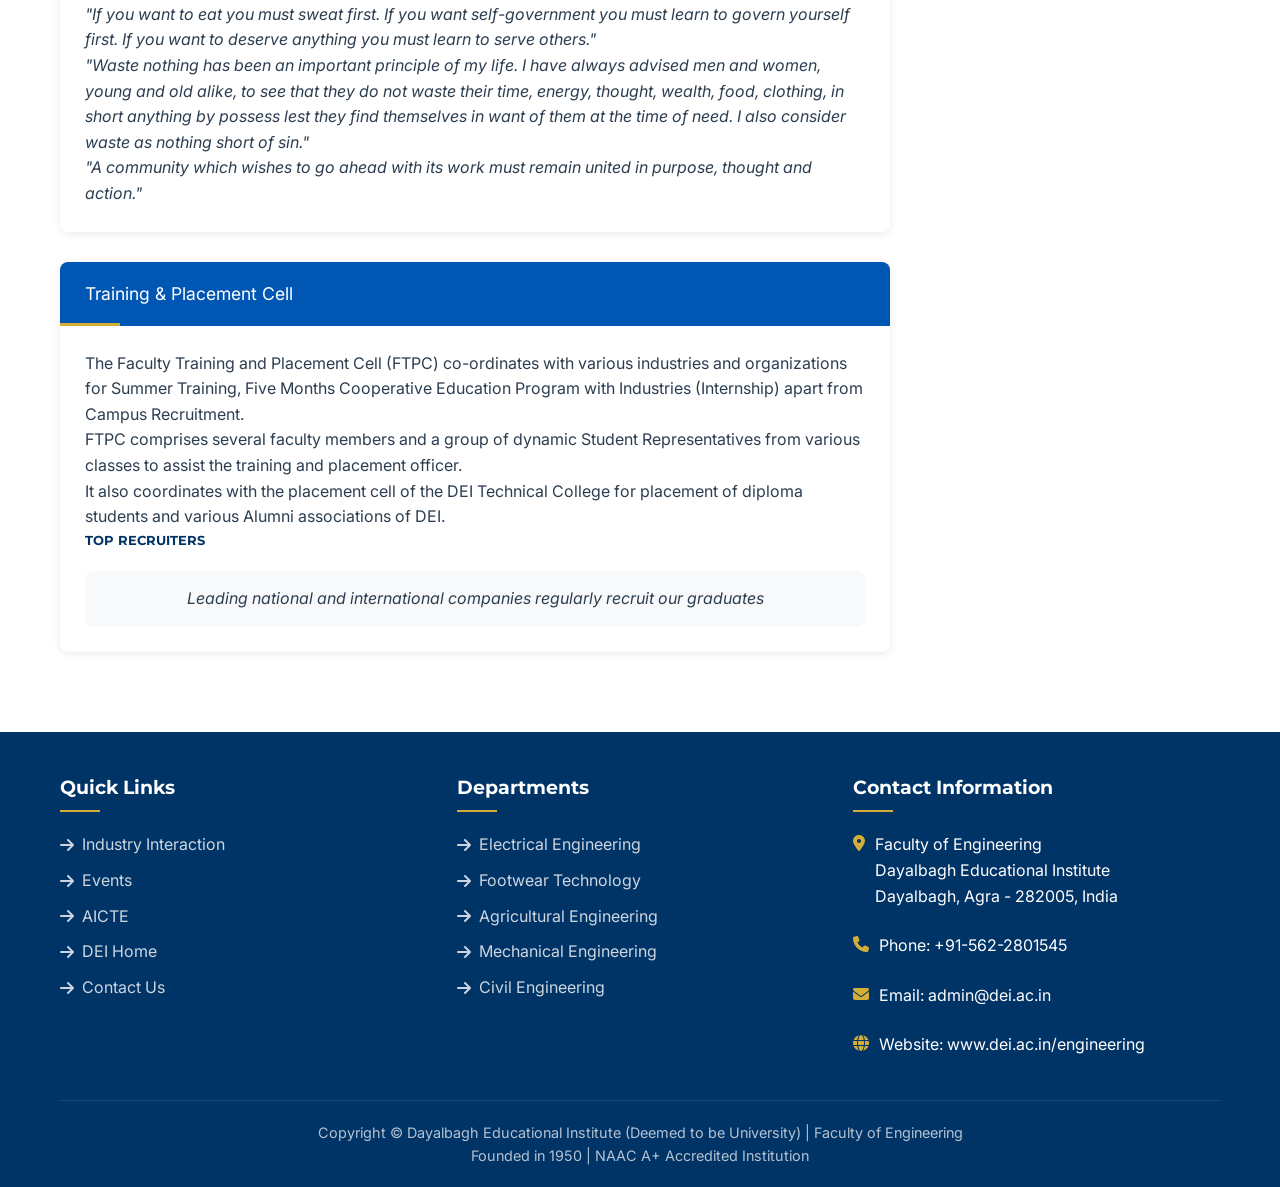
==== commit d266b21e: "for presentation" ====
--- a/index.html
+++ b/index.html
@@ -1,216 +1,19 @@
 <!DOCTYPE html>
 <html lang="en">
+
 <head>
     <meta charset="UTF-8">
     <meta name="viewport" content="width=device-width, initial-scale=1.0">
     <title>Faculty of Engineering | Dayalbagh Educational Institute</title>
-    <link rel="shortcut icon" href="https://www.dei.ac.in/engineering/templates/jsn_epic_free/favicon.ico" type="image/x-icon">
+    <link rel="shortcut icon" href="https://www.dei.ac.in/engineering/templates/jsn_epic_free/favicon.ico"
+        type="image/x-icon">
     <link rel="stylesheet" href="https://cdnjs.cloudflare.com/ajax/libs/font-awesome/6.4.0/css/all.min.css">
-    <link href="https://fonts.googleapis.com/css2?family=Inter:wght@300;400;500;600;700;800&family=Montserrat:wght@500;600;700;800&display=swap" rel="stylesheet">
+    <link
+        href="https://fonts.googleapis.com/css2?family=Inter:wght@300;400;500;600;700;800&family=Montserrat:wght@500;600;700;800&display=swap"
+        rel="stylesheet">
+    <link rel="stylesheet" href="faculty_page.css">
     <style>
-        :root {
-            --primary-blue: #0056b3;
-            --secondary-blue: #1a73e8;
-            --accent-gold: #d4af37;
-            --dark-blue: #003366;
-            --light-blue: #e8f4f8;
-            --light-gray: #f8f9fa;
-            --medium-gray: #e9ecef;
-            --dark-gray: #6c757d;
-            --text-dark: #2c3e50;
-            --text-light: #5a6c7d;
-            --success: #28a745;
-            --danger: #dc3545;
-            --warning: #ffc107;
-            --shadow-sm: 0 2px 8px rgba(0, 0, 0, 0.08);
-            --shadow-md: 0 4px 12px rgba(0, 0, 0, 0.12);
-            --shadow-lg: 0 8px 24px rgba(0, 0, 0, 0.15);
-            --transition: all 0.3s ease;
-            --border-radius: 8px;
-        }
-
-        * {
-            margin: 0;
-            padding: 0;
-            box-sizing: border-box;
-        }
-
-        body {
-            font-family: 'Inter', sans-serif;
-            color: var(--text-dark);
-            line-height: 1.6;
-            background-color: #fff;
-        }
-
-        h1, h2, h3, h4, h5, h6 {
-            font-family: 'Montserrat', sans-serif;
-            font-weight: 700;
-            color: var(--dark-blue);
-        }
-
-        a {
-            text-decoration: none;
-            color: var(--primary-blue);
-            transition: var(--transition);
-        }
-
-        a:hover {
-            color: var(--accent-gold);
-        }
-
-        .container {
-            width: 100%;
-            max-width: 1200px;
-            margin: 0 auto;
-            padding: 0 20px;
-        }
-
-        /* Header Styles */
-        .top-bar {
-            background-color: var(--dark-blue);
-            color: white;
-            padding: 8px 0;
-            font-size: 0.85rem;
-        }
-
-        .top-bar .container {
-            display: flex;
-            justify-content: space-between;
-            align-items: center;
-        }
-
-        .top-links a {
-            color: white;
-            margin-left: 20px;
-        }
-
-        .top-links a:hover {
-            color: var(--accent-gold);
-        }
-
-        .main-header {
-            padding: 20px 0;
-            background-color: white;
-            box-shadow: var(--shadow-sm);
-            position: sticky;
-            top: 0;
-            z-index: 1000;
-        }
-
-        .header-content {
-            display: flex;
-            align-items: center;
-            justify-content: space-between;
-        }
-
-        .logo-section {
-            display: flex;
-            align-items: center;
-            gap: 20px;
-        }
-
-        .logo {
-            height: 80px;
-        }
-
-        .institute-info h1 {
-            font-size: 1.8rem;
-            margin-bottom: 5px;
-            line-height: 1.2;
-        }
-
-        .institute-info p {
-            color: var(--dark-gray);
-            font-size: 1rem;
-        }
-
-        /* Navigation */
-        .main-navigation {
-            background-color: var(--primary-blue);
-            position: relative;
-            z-index: 999;
-        }
-
-        .nav-container {
-            display: flex;
-            justify-content: space-between;
-            align-items: center;
-        }
-
-        .nav-menu {
-            display: flex;
-            list-style: none;
-        }
-
-        .nav-menu > li {
-            position: relative;
-        }
-
-        .nav-menu > li > a {
-            display: block;
-            padding: 16px 20px;
-            color: white;
-            font-weight: 500;
-            font-size: 0.95rem;
-        }
-
-        .nav-menu > li:hover > a {
-            background-color: rgba(255, 255, 255, 0.1);
-        }
-
-        .nav-menu > li.active > a {
-            background-color: var(--accent-gold);
-            color: var(--dark-blue);
-        }
-
-        /* Dropdown */
-        .dropdown {
-            position: absolute;
-            top: 100%;
-            left: 0;
-            background-color: white;
-            min-width: 220px;
-            box-shadow: var(--shadow-lg);
-            opacity: 0;
-            visibility: hidden;
-            transform: translateY(10px);
-            transition: var(--transition);
-            z-index: 1000;
-            border-radius: var(--border-radius);
-            overflow: hidden;
-        }
-
-        .nav-menu > li:hover .dropdown {
-            opacity: 1;
-            visibility: visible;
-            transform: translateY(0);
-        }
-
-        .dropdown a {
-            display: block;
-            padding: 12px 20px;
-            color: var(--text-dark);
-            border-bottom: 1px solid var(--medium-gray);
-        }
-
-        .dropdown a:hover {
-            background-color: var(--light-blue);
-            color: var(--primary-blue);
-        }
-
-        .dropdown a:last-child {
-            border-bottom: none;
-        }
-
-        .mobile-menu-btn {
-            display: none;
-            background: none;
-            border: none;
-            color: white;
-            font-size: 1.5rem;
-            cursor: pointer;
-            padding: 10px;
-        }
+        /* Page Specific Styles for Index HTML */
 
         /* Hero Section */
         .hero-section {
@@ -397,11 +200,30 @@
         }
 
         @keyframes slide {
-            0%, 20% { transform: translateX(0); }
-            25%, 45% { transform: translateX(-25%); }
-            50%, 70% { transform: translateX(-50%); }
-            75%, 95% { transform: translateX(-75%); }
-            100% { transform: translateX(0); }
+
+            0%,
+            20% {
+                transform: translateX(0);
+            }
+
+            25%,
+            45% {
+                transform: translateX(-25%);
+            }
+
+            50%,
+            70% {
+                transform: translateX(-50%);
+            }
+
+            75%,
+            95% {
+                transform: translateX(-75%);
+            }
+
+            100% {
+                transform: translateX(0);
+            }
         }
 
         /* Sidebar */
@@ -589,12 +411,12 @@
             .content-wrapper {
                 grid-template-columns: 1fr;
             }
-            
+
             .sidebar {
                 position: static;
                 margin-top: 40px;
             }
-            
+
             .nav-menu {
                 display: none;
                 position: absolute;
@@ -606,11 +428,11 @@
                 box-shadow: var(--shadow-lg);
                 z-index: 1000;
             }
-            
+
             .nav-menu.active {
                 display: flex;
             }
-            
+
             .dropdown {
                 position: static;
                 opacity: 1;
@@ -620,15 +442,15 @@
                 background-color: rgba(0, 0, 0, 0.1);
                 margin-left: 20px;
             }
-            
+
             .mobile-menu-btn {
                 display: block;
             }
-            
+
             .welcome-section {
                 flex-direction: column;
             }
-            
+
             .founder-image {
                 width: 100%;
                 max-width: 200px;
@@ -642,41 +464,41 @@
                 text-align: center;
                 gap: 15px;
             }
-            
+
             .logo-section {
                 flex-direction: column;
                 gap: 10px;
             }
-            
+
             .top-bar .container {
                 flex-direction: column;
                 gap: 10px;
                 text-align: center;
             }
-            
+
             .top-links {
                 display: flex;
                 flex-wrap: wrap;
                 justify-content: center;
                 gap: 15px;
             }
-            
+
             .top-links a {
                 margin: 0;
             }
-            
+
             .hero-overlay {
                 padding: 20px;
             }
-            
+
             .hero-overlay h2 {
                 font-size: 1.5rem;
             }
-            
+
             .departments-grid {
                 grid-template-columns: 1fr;
             }
-            
+
             .stats-container {
                 grid-template-columns: 1fr;
             }
@@ -686,28 +508,31 @@
             .container {
                 padding: 0 15px;
             }
-            
-            .card-content, .sidebar-card .card-content {
+
+            .card-content,
+            .sidebar-card .card-content {
                 padding: 15px;
             }
-            
+
             .messages-section {
                 padding: 20px;
             }
-            
+
             .image-slider {
                 height: 200px;
             }
         }
     </style>
 </head>
+
 <body>
     <!-- Top Bar -->
     <div class="top-bar">
         <div class="container">
             <div>Faculty of Engineering | Dayalbagh Educational Institute (Deemed to be University)</div>
             <div class="top-links">
-                <a href="/engineering/index.php/industry-interaction"><i class="fas fa-industry"></i> Industry Interaction</a>
+                <a href="/engineering/index.php/industry-interaction"><i class="fas fa-industry"></i> Industry
+                    Interaction</a>
                 <a href="/engineering/index.php/events"><i class="fas fa-calendar-alt"></i> Events</a>
                 <a href="http://www.aicte-india.org/"><i class="fas fa-university"></i> AICTE</a>
                 <a href="/dei"><i class="fas fa-home"></i> DEI Home</a>
@@ -720,7 +545,8 @@
         <div class="container">
             <div class="header-content">
                 <div class="logo-section">
-                    <img src="https://www.dei.ac.in/nsc2022/images/dei_logo.png" alt="Faculty of Engineering Logo" class="logo">
+                    <img src="https://www.dei.ac.in/nsc2022/images/dei_logo.png" alt="Faculty of Engineering Logo"
+                        class="logo">
                     <div class="institute-info">
                         <h1>Faculty of Engineering</h1>
                         <p>Dayalbagh Educational Institute (Deemed to be University)</p>
@@ -730,111 +556,26 @@
         </div>
     </header>
 
-    <!-- Navigation -->
-    <nav class="main-navigation">
-        <div class="container nav-container">
-            <button class="mobile-menu-btn" id="mobileMenuBtn">
-                <i class="fas fa-bars"></i>
-            </button>
-            <ul class="nav-menu" id="navMenu">
-                <li class="active"><a href="/engineering/"><i class="fas fa-home"></i> Home</a></li>
-                
-                <li class="dropdown-parent">
-                    <a href="javascript:void(0)"><i class="fas fa-info-circle"></i> About <i class="fas fa-chevron-down"></i></a>
-                    <div class="dropdown">
-                        <a href="/engineering/index.php/about-faculty/history">History</a>
-                        <a href="/engineering/index.php/about-faculty/strengths">Strengths</a>
-                        <a href="/engineering/index.php/about-faculty/infrastructure-labs">Infrastructure & Labs</a>
-                        <a href="https://www.dei.ac.in/dei/index.php?option=com_content&view=article&id=171&Itemid=258">Approvals</a>
-                    </div>
-                </li>
-                
-                <li class="dropdown-parent">
-                    <a href="javascript:void(0)"><i class="fas fa-graduation-cap"></i> Programmes <i class="fas fa-chevron-down"></i></a>
-                    <div class="dropdown">
-                        <a href="/engineering/index.php/programmes/under-graduate">Under-Graduate</a>
-                        <a href="/engineering/index.php/programmes/ug-curriculum">UG Curriculum</a>
-                        <a href="/engineering/index.php/programmes/post-graduate">Post Graduate</a>
-                        <a href="/engineering/index.php/programmes/doctoral-programme">Doctoral Programme</a>
-                        <a href="/engineering/index.php/programmes/panc">Programme and Course Outcomes</a>
-                        <a href="/engineering/index.php/programmes/integrated-programme">Integrated Programme</a>
-                        <a href="/engineering/index.php/programmes/evaluation-system">Evaluation System</a>
-                        <a href="/engineering/index.php/programmes/academic-calendar">Academic Calendar</a>
-                    </div>
-                </li>
-                
-                <li class="dropdown-parent">
-                    <a href="javascript:void(0)"><i class="fas fa-building"></i> Departments <i class="fas fa-chevron-down"></i></a>
-                    <div class="dropdown">
-                        <a href="ee.html">Electrical Engg.</a>
-                        <a href="ftw.html">Footwear Technology</a>
-                        <a href="ag.html">Agricultural Engineering</a>
-                        <a href="me.html">Mechanical Engg.</a>
-                        <a href="cl.html">Civil Engineering</a>
-                    </div>
-                </li>
-                
-                <li class="dropdown-parent">
-                    <a href="javascript:void(0)"><i class="fas fa-users"></i> Faculty & Staff <i class="fas fa-chevron-down"></i></a>
-                    <div class="dropdown">
-                        <a href="https://agriengg.dei.ac.in/index.php/faculty-staff">Agricultural Engg. Faculty</a>
-                        <a href="/engineering/index.php/2012-12-08-09-23-43/electrical-engg-faculty">Electrical Engg. Faculty</a>
-                        <a href="/engineering/index.php/2012-12-08-09-23-43/mechanical-engg-faculty">Mechanical Engg. Faculty</a>
-                        <a href="https://footwearengg.dei.ac.in/index.php/faculty-staff">Footwear Technology Faculty</a>
-                        <a href="https://civilengg.dei.ac.in/index.php/faculty-staff">Civil Engg. Faculty</a>
-                        <a href="/engineering/index.php/2012-12-08-09-23-43/core-courses-faculty">Core Courses Faculty</a>
-                        <a href="/engineering/index.php/2012-12-08-09-23-43/acheivements">Achievements</a>
-                    </div>
-                </li>
-                
-                <li class="dropdown-parent">
-                    <a href="javascript:void(0)"><i class="fas fa-briefcase"></i> Placement <i class="fas fa-chevron-down"></i></a>
-                    <div class="dropdown">
-                        <a href="/engineering/index.php/placement/placement-cell">Placement Cell</a>
-                        <a href="https://www.dei.ac.in/dei/index.php?option=com_content&view=category&layout=blog&id=50&Itemid=287">Alumni</a>
-                    </div>
-                </li>
-                
-                <li class="dropdown-parent">
-                    <a href="javascript:void(0)"><i class="fas fa-user-graduate"></i> Students <i class="fas fa-chevron-down"></i></a>
-                    <div class="dropdown">
-                        <a href="/engineering/index.php/students/incentives-to-students">Incentives to Students</a>
-                        <a href="/engineering/index.php/students/students-achievements">Student's Achievements</a>
-                        <a href="/engineering/index.php/students/ie-student-s-chapter">IE Student's Chapter</a>
-                    </div>
-                </li>
-                
-                <li class="dropdown-parent">
-                    <a href="javascript:void(0)"><i class="fas fa-flask"></i> Research <i class="fas fa-chevron-down"></i></a>
-                    <div class="dropdown">
-                        <a href="/engineering/index.php/2012-12-08-09-34-06/research-areas">Research Areas</a>
-                        <a href="/engineering/index.php/2012-12-08-09-34-06/r-d-projects">R & D Projects</a>
-                        <a href="/engineering/index.php/2012-12-08-09-34-06/electrical-engg-publication">Electrical Engg. Publication</a>
-                        <a href="/engineering/index.php/2012-12-08-09-34-06/mechanical-engg-publications">Mechanical Engg. Publications</a>
-                        <a href="/engineering/index.php/2012-12-08-09-34-06/footware-tech-publications-patents">Footwear Tech. Publications</a>
-                        <a href="/engineering/index.php/2012-12-08-09-34-06/footwear-tech-patents">Footwear Tech. Patents</a>
-                        <a href="/engineering/index.php/2012-12-08-09-34-06/electrical-engg-collaborations">Electrical Engg. Collaborations</a>
-                        <a href="/engineering/index.php/2012-12-08-09-34-06/mechanical-engg-collaborations">Mechanical Engg. Collaborations</a>
-                    </div>
-                </li>
-                
-                <li><a href="/engineering/index.php/contact"><i class="fas fa-address-book"></i> Contact</a></li>
-            </ul>
-        </div>
-    </nav>
+    <!-- Navigation via JS -->
+    <div id="navbar-container"></div>
+    <script src="navbar.js"></script>
+    <br>
+   
 
     <!-- Main Content -->
     <main class="container">
         <!-- Hero Section -->
         <div class="hero-section">
-            <img src="https://www.dei.ac.in/engineering/images/header.jpg" alt="Faculty of Engineering" class="hero-image">
+            <img src="https://www.dei.ac.in/engineering/images/header.jpg" alt="Faculty of Engineering"
+                class="hero-image">
             <div class="hero-overlay">
                 <h2>Excellence in Engineering Education Since 1950</h2>
-                <p>Creating 'Complete Engineers' with intellectual strength, emotional maturity, and societal commitment</p>
+                <p>Creating 'Complete Engineers' with intellectual strength, emotional maturity, and societal commitment
+                </p>
             </div>
         </div>
 
-        <!-- Quick Stats -->
+        <!-- Quick Stats 
         <div class="stats-bar">
             <div class="container">
                 <div class="stats-container">
@@ -856,7 +597,7 @@
                     </div>
                 </div>
             </div>
-        </div>
+        </div>-->
 
         <!-- Main Content Area -->
         <div class="content-wrapper">
@@ -868,11 +609,26 @@
                     <div class="card-content">
                         <div class="welcome-section">
                             <div class="founder-image">
-                                <img src="https://www.dei.ac.in/engineering/images/Mehta%20ji%20Maharaj.jpg" alt="Param Guru Huzur Mehtaji Maharaj">
+                                <img src="https://www.dei.ac.in/engineering/images/Mehta%20ji%20Maharaj.jpg"
+                                    alt="Param Guru Huzur Mehtaji Maharaj">
                             </div>
                             <div class="welcome-text">
-                                <p><em>Faculty of Engineering, Dayalbagh Educational Institute, which is widely recognized as one of the most prestigious engineering institutions of India, was founded by His Holiness Param Guru Huzur Mehtaji Maharaj in 1950 as Dayalbagh Engineering College in response to the country's needs for trained technical manpower.</em></p>
-                                <p><em>It became a part of the Dayalbagh Educational Institute (Deemed University) in the year 1981. The Faculty has held aloft the beacon of knowledge, research and education in the field of engineering throughout its existence. Its innovative and comprehensive scheme of education aims at excellence but not at the cost of relevance, encourages initiative and creative work, which is inter-disciplinary and which prepares the student for the increasingly techno-oriented society of tomorrow. The mission objective of the value oriented educational system is to evolve a 'Complete Man', i.e., a well rounded person whose hallmarks are intellectual strength, emotional maturity, truthfulness, general awareness, devotion to duty, high moral character, simple living, scientific temperament and societal commitment.</em></p>
+                                <p><em>Faculty of Engineering, Dayalbagh Educational Institute, which is widely
+                                        recognized as one of the most prestigious engineering institutions of India, was
+                                        founded by His Holiness Param Guru Huzur Mehtaji Maharaj in 1950 as Dayalbagh
+                                        Engineering College in response to the country's needs for trained technical
+                                        manpower.</em></p>
+                                <p><em>It became a part of the Dayalbagh Educational Institute (Deemed University) in
+                                        the year 1981. The Faculty has held aloft the beacon of knowledge, research and
+                                        education in the field of engineering throughout its existence. Its innovative
+                                        and comprehensive scheme of education aims at excellence but not at the cost of
+                                        relevance, encourages initiative and creative work, which is inter-disciplinary
+                                        and which prepares the student for the increasingly techno-oriented society of
+                                        tomorrow. The mission objective of the value oriented educational system is to
+                                        evolve a 'Complete Man', i.e., a well rounded person whose hallmarks are
+                                        intellectual strength, emotional maturity, truthfulness, general awareness,
+                                        devotion to duty, high moral character, simple living, scientific temperament
+                                        and societal commitment.</em></p>
                             </div>
                         </div>
                     </div>
@@ -887,20 +643,26 @@
                                 <div class="news-item">
                                     <h4>Self Assessment Reports</h4>
                                     <span class="news-date">Recent Update</span>
-                                    <p>Self Assessment Reports with CO's, PO's, PEO and PSO for Mechanical Engineering and Electrical Engineering Departments</p>
-                                    <a href="/engineering/index.php/news-test/102-self-assessment-reports">Read more <i class="fas fa-arrow-right"></i></a>
+                                    <p>Self Assessment Reports with CO's, PO's, PEO and PSO for Mechanical Engineering
+                                        and Electrical Engineering Departments</p>
+                                    <a href="/engineering/index.php/news-test/102-self-assessment-reports">Read more <i
+                                            class="fas fa-arrow-right"></i></a>
                                 </div>
                                 <div class="news-item">
                                     <h4>Lateral Entry to B.Tech. for girls</h4>
                                     <span class="news-date">Admission Update</span>
-                                    <p>Lateral Entry to B.Tech. for girls from Diploma in Electronics Engineering stream, DEI Technical College.</p>
-                                    <a href="/engineering/index.php/news-test/22-lateral-entry-to-b-sc-engg-for-girls">Read more <i class="fas fa-arrow-right"></i></a>
+                                    <p>Lateral Entry to B.Tech. for girls from Diploma in Electronics Engineering
+                                        stream, DEI Technical College.</p>
+                                    <a href="/engineering/index.php/news-test/22-lateral-entry-to-b-sc-engg-for-girls">Read
+                                        more <i class="fas fa-arrow-right"></i></a>
                                 </div>
                                 <div class="news-item">
                                     <h4>New Programmes added</h4>
                                     <span class="news-date">Academic Update</span>
-                                    <p>New programmes including B.Tech. Electrical with specialization in Electronics & Communications, Computer Science, and more.</p>
-                                    <a href="/engineering/index.php/news-test/21-newprogrammeengg">Read more <i class="fas fa-arrow-right"></i></a>
+                                    <p>New programmes including B.Tech. Electrical with specialization in Electronics &
+                                        Communications, Computer Science, and more.</p>
+                                    <a href="/engineering/index.php/news-test/21-newprogrammeengg">Read more <i
+                                            class="fas fa-arrow-right"></i></a>
                                 </div>
                             </div>
                         </div>
@@ -911,37 +673,49 @@
                 <div class="content-card">
                     <div class="card-header">Engineering Departments</div>
                     <div class="card-content">
-                        <p>The Faculty has Five departments, Civil Engineering, Electrical Engineering, Footwear Technology, Mechanical Engineering and Agricultural Engineering that offer a number of programmes at the undergraduate, postgraduate and doctoral levels.</p>
-                        
+                        <p>The Faculty has Five departments, Civil Engineering, Electrical Engineering, Footwear
+                            Technology, Mechanical Engineering and Agricultural Engineering that offer a number of
+                            programmes at the undergraduate, postgraduate and doctoral levels.</p>
+
                         <div class="departments-grid">
                             <div class="department-card">
-                                <img src="https://civilengg.dei.ac.in/images/faculty.png" alt="Civil Engineering" class="department-logo">
+                                <img src="https://civilengg.dei.ac.in/images/faculty.png" alt="Civil Engineering"
+                                    class="department-logo">
                                 <h4>Civil Engineering</h4>
-                                <a href="https://civilengg.dei.ac.in/">Visit Department <i class="fas fa-external-link-alt"></i></a>
+                                <a href="cl.html">Visit Department <i
+                                        class="fas fa-external-link-alt"></i></a>
                             </div>
-                            
+
                             <div class="department-card">
-                                <img src="https://images.unsplash.com/photo-1517077304055-6e89abbf09b0?ixlib=rb-1.2.1&auto=format&fit=crop&w=500&q=60" alt="Electrical Engineering" class="department-logo">
+                                <img src="https://images.unsplash.com/photo-1517077304055-6e89abbf09b0?ixlib=rb-1.2.1&auto=format&fit=crop&w=500&q=60"
+                                    alt="Electrical Engineering" class="department-logo">
                                 <h4>Electrical Engineering</h4>
-                                <a href="/dei/engineering/index.php/2012-12-08-09-16-45/electrical-engg">Visit Department <i class="fas fa-external-link-alt"></i></a>
+                                <a href="ee.html">Visit
+                                    Department <i class="fas fa-external-link-alt"></i></a>
                             </div>
-                            
+
                             <div class="department-card">
-                                <img src="https://images.unsplash.com/photo-1549298916-b41d501d3772?ixlib=rb-1.2.1&auto=format&fit=crop&w=500&q=60" alt="Footwear Technology" class="department-logo">
+                                <img src="https://images.unsplash.com/photo-1549298916-b41d501d3772?ixlib=rb-1.2.1&auto=format&fit=crop&w=500&q=60"
+                                    alt="Footwear Technology" class="department-logo">
                                 <h4>Footwear Technology</h4>
-                                <a href="https://footwearengg.dei.ac.in/">Visit Department <i class="fas fa-external-link-alt"></i></a>
+                                <a href="https://footwearengg.dei.ac.in/">Visit Department <i
+                                        class="fas fa-external-link-alt"></i></a>
                             </div>
-                            
+
                             <div class="department-card">
-                                <img src="https://images.unsplash.com/photo-1531973576160-7125cd663d86?ixlib=rb-1.2.1&auto=format&fit=crop&w=500&q=60" alt="Mechanical Engineering" class="department-logo">
+                                <img src="https://images.unsplash.com/photo-1531973576160-7125cd663d86?ixlib=rb-1.2.1&auto=format&fit=crop&w=500&q=60"
+                                    alt="Mechanical Engineering" class="department-logo">
                                 <h4>Mechanical Engineering</h4>
-                                <a href="/dei/engineering/index.php/2012-12-08-09-16-45/mechanical-engg">Visit Department <i class="fas fa-external-link-alt"></i></a>
+                                <a href="me.html">Visit
+                                    Department <i class="fas fa-external-link-alt"></i></a>
                             </div>
-                            
+
                             <div class="department-card">
-                                <img src="https://images.unsplash.com/photo-1500937386664-56d1dfef3854?ixlib=rb-1.2.1&auto=format&fit=crop&w=500&q=60" alt="Agricultural Engineering" class="department-logo">
+                                <img src="https://images.unsplash.com/photo-1500937386664-56d1dfef3854?ixlib=rb-1.2.1&auto=format&fit=crop&w=500&q=60"
+                                    alt="Agricultural Engineering" class="department-logo">
                                 <h4>Agricultural Engineering</h4>
-                                <a href="https://agriengg.dei.ac.in/index.php">Visit Department <i class="fas fa-external-link-alt"></i></a>
+                                <a href="ag.html">Visit Department <i
+                                        class="fas fa-external-link-alt"></i></a>
                             </div>
                         </div>
                     </div>
@@ -950,17 +724,28 @@
                 <!-- Founder's Messages -->
                 <div class="messages-section">
                     <h3><i class="fas fa-quote-left"></i> Immortal Messages of Param Guru Huzur Mehtaji Maharaj</h3>
-                    <p><em>"Brothers and sisters of Dayalbagh, and new young friends! I bow in gratitude before the Supreme Father at your having assembled here at the invitation of the Principal, Engineering College. Monday is regarded as an auspicious day in the Satsang circle... The utility of a college largely depends upon its workers and students. The workers should not look upon their students merely as sons of others, but should treat them like their own sons and devote themselves wholeheartedly to their betterment. The students in their turn should have proper regard and respect for their teachers, act according to their instructions and take full advantage of their knowledge and experience."</em></p>
+                    <p><em>"Brothers and sisters of Dayalbagh, and new young friends! I bow in gratitude before the
+                            Supreme Father at your having assembled here at the invitation of the Principal, Engineering
+                            College. Monday is regarded as an auspicious day in the Satsang circle... The utility of a
+                            college largely depends upon its workers and students. The workers should not look upon
+                            their students merely as sons of others, but should treat them like their own sons and
+                            devote themselves wholeheartedly to their betterment. The students in their turn should have
+                            proper regard and respect for their teachers, act according to their instructions and take
+                            full advantage of their knowledge and experience."</em></p>
                     <p><strong>— Param Guru Huzur Mehtaji Maharaj, Founder of Faculty of Engineering</strong></p>
                 </div>
 
                 <!-- Image Slider -->
                 <div class="image-slider">
                     <div class="slider-images">
-                        <img src="https://www.dei.ac.in/engineering/images/slides/1EnggDay.jpg" alt="Engineering Day" class="slider-image">
-                        <img src="https://www.dei.ac.in/engineering/images/slides/3PrizeDist.jpg" alt="Prize Distribution" class="slider-image">
-                        <img src="https://www.dei.ac.in/engineering/images/slides/building.jpg" alt="Symposium" class="slider-image">
-                        <img src="https://www.dei.ac.in/engineering/images/slides/4Sym.jpg" alt="Engineering Building" class="slider-image">
+                        <img src="https://www.dei.ac.in/engineering/images/slides/1EnggDay.jpg" alt="Engineering Day"
+                            class="slider-image">
+                        <img src="https://www.dei.ac.in/engineering/images/slides/3PrizeDist.jpg"
+                            alt="Prize Distribution" class="slider-image">
+                        <img src="https://www.dei.ac.in/engineering/images/slides/building.jpg" alt="Symposium"
+                            class="slider-image">
+                        <img src="https://www.dei.ac.in/engineering/images/slides/4Sym.jpg" alt="Engineering Building"
+                            class="slider-image">
                     </div>
                 </div>
 
@@ -968,10 +753,17 @@
                 <div class="content-card">
                     <div class="card-header">Founder's Wisdom</div>
                     <div class="card-content">
-                        <p><em>"Be an early riser and be economical, industrious, truthful, kind and considerate, a good citizen and a true Bhakta of Huzur Radhasoami Dayal."</em></p>
-                        <p><em>"If you want to eat you must sweat first. If you want self-government you must learn to govern yourself first. If you want to deserve anything you must learn to serve others."</em></p>
-                        <p><em>"Waste nothing has been an important principle of my life. I have always advised men and women, young and old alike, to see that they do not waste their time, energy, thought, wealth, food, clothing, in short anything by possess lest they find themselves in want of them at the time of need. I also consider waste as nothing short of sin."</em></p>
-                        <p><em>"A community which wishes to go ahead with its work must remain united in purpose, thought and action."</em></p>
+                        <p><em>"Be an early riser and be economical, industrious, truthful, kind and considerate, a good
+                                citizen and a true Bhakta of Huzur Radhasoami Dayal."</em></p>
+                        <p><em>"If you want to eat you must sweat first. If you want self-government you must learn to
+                                govern yourself first. If you want to deserve anything you must learn to serve
+                                others."</em></p>
+                        <p><em>"Waste nothing has been an important principle of my life. I have always advised men and
+                                women, young and old alike, to see that they do not waste their time, energy, thought,
+                                wealth, food, clothing, in short anything by possess lest they find themselves in want
+                                of them at the time of need. I also consider waste as nothing short of sin."</em></p>
+                        <p><em>"A community which wishes to go ahead with its work must remain united in purpose,
+                                thought and action."</em></p>
                     </div>
                 </div>
 
@@ -979,13 +771,19 @@
                 <div class="content-card">
                     <div class="card-header">Training & Placement Cell</div>
                     <div class="card-content">
-                        <p>The Faculty Training and Placement Cell (FTPC) co-ordinates with various industries and organizations for Summer Training, Five Months Cooperative Education Program with Industries (Internship) apart from Campus Recruitment.</p>
-                        <p>FTPC comprises several faculty members and a group of dynamic Student Representatives from various classes to assist the training and placement officer.</p>
-                        <p>It also coordinates with the placement cell of the DEI Technical College for placement of diploma students and various Alumni associations of DEI.</p>
-                        
+                        <p>The Faculty Training and Placement Cell (FTPC) co-ordinates with various industries and
+                            organizations for Summer Training, Five Months Cooperative Education Program with Industries
+                            (Internship) apart from Campus Recruitment.</p>
+                        <p>FTPC comprises several faculty members and a group of dynamic Student Representatives from
+                            various classes to assist the training and placement officer.</p>
+                        <p>It also coordinates with the placement cell of the DEI Technical College for placement of
+                            diploma students and various Alumni associations of DEI.</p>
+
                         <h5>TOP RECRUITERS</h5>
-                        <div style="margin-top: 20px; padding: 15px; background-color: var(--light-gray); border-radius: var(--border-radius);">
-                            <p style="text-align: center; font-style: italic;">Leading national and international companies regularly recruit our graduates</p>
+                        <div
+                            style="margin-top: 20px; padding: 15px; background-color: var(--light-gray); border-radius: var(--border-radius);">
+                            <p style="text-align: center; font-style: italic;">Leading national and international
+                                companies regularly recruit our graduates</p>
                         </div>
                     </div>
                 </div>
@@ -997,22 +795,32 @@
                 <div class="sidebar-card">
                     <div class="card-header">Director - Prof. C Patvardhan</div>
                     <div class="card-content">
-                        <p class="blubox-jck">The rapidly changing technological scenario around the world requires us to continuously and tirelessly strive to maintain pace with these changes.</p>
+                        <p class="blubox-jck">The rapidly changing technological scenario around the world requires us
+                            to continuously and tirelessly strive to maintain pace with these changes.</p>
                         <hr style="margin: 15px 0;">
                         <div style="display: flex; flex-direction: column; gap: 10px;">
-                            <a href="/engineering/files/Dean Engineering.pdf"><i class="fas fa-file-pdf"></i> Faculty Profile</a>
-                            <a href="https://civilengg.dei.ac.in/files/brochure1.pdf"><i class="fas fa-file-pdf"></i> Department of Civil Engineering Profile</a>
-                            <a href="/engineering/files/Electrical Engineering 03_oct_2017.pdf"><i class="fas fa-file-pdf"></i> Department of Electrical Engineering Profile</a>
-                            <a href="https://footwearengg.dei.ac.in/files/DepartmentofFootwearTechnology.pdf"><i class="fas fa-file-pdf"></i> Department of Footwear Technology Profile</a>
-                            <a href="/engineering/files/Mechanical Engineering 3-10-2017.pdf"><i class="fas fa-file-pdf"></i> Department of Mechanical Engineering Profile</a>
-                            <a href="/engineering/files/Skill Development Courses October 2017 .pdf"><i class="fas fa-file-pdf"></i> Skill Development Profile</a>
-                            <a href="/engineering/files/Renewable Energy Initiatives.pdf"><i class="fas fa-file-pdf"></i> Renewable Energy Department Profile</a>
+                            <a href="/engineering/files/Dean Engineering.pdf"><i class="fas fa-file-pdf"></i> Faculty
+                                Profile</a>
+                            <a href="https://civilengg.dei.ac.in/files/brochure1.pdf"><i class="fas fa-file-pdf"></i>
+                                Department of Civil Engineering Profile</a>
+                            <a href="/engineering/files/Electrical Engineering 03_oct_2017.pdf"><i
+                                    class="fas fa-file-pdf"></i> Department of Electrical Engineering Profile</a>
+                            <a href="https://footwearengg.dei.ac.in/files/DepartmentofFootwearTechnology.pdf"><i
+                                    class="fas fa-file-pdf"></i> Department of Footwear Technology Profile</a>
+                            <a href="/engineering/files/Mechanical Engineering 3-10-2017.pdf"><i
+                                    class="fas fa-file-pdf"></i> Department of Mechanical Engineering Profile</a>
+                            <a href="/engineering/files/Skill Development Courses October 2017 .pdf"><i
+                                    class="fas fa-file-pdf"></i> Skill Development Profile</a>
+                            <a href="/engineering/files/Renewable Energy Initiatives.pdf"><i
+                                    class="fas fa-file-pdf"></i> Renewable Energy Department Profile</a>
                         </div>
-                        
+
                         <h5 style="margin-top: 20px;">Self Assessment Reports</h5>
                         <ul style="margin-top: 10px; padding-left: 20px;">
-                            <li><a href="https://www.dei.ac.in/dei/files/NBA/SAR%20Electrical%20Engineering.pdf">SAR - Electrical Engineering</a></li>
-                            <li><a href="https://www.dei.ac.in/dei/files/NBA/SAR%20Mechanical%20Engineering.pdf">SAR - Mechanical Engineering</a></li>
+                            <li><a href="https://www.dei.ac.in/dei/files/NBA/SAR%20Electrical%20Engineering.pdf">SAR -
+                                    Electrical Engineering</a></li>
+                            <li><a href="https://www.dei.ac.in/dei/files/NBA/SAR%20Mechanical%20Engineering.pdf">SAR -
+                                    Mechanical Engineering</a></li>
                         </ul>
                     </div>
                 </div>
@@ -1021,18 +829,23 @@
                 <div class="sidebar-card">
                     <div class="card-header">Dean - Prof. Devendra Kumar Chaturvedi</div>
                     <div class="card-content dean-profile">
-                        <img src="https://www.dei.ac.in/engineering/images/aboutFaculty/Prof.%20DKC.jpg" alt="Prof. Devendra Kumar Chaturvedi" class="dean-photo">
+                        <img src="https://www.dei.ac.in/engineering/images/aboutFaculty/Prof.%20DKC.jpg"
+                            alt="Prof. Devendra Kumar Chaturvedi" class="dean-photo">
                         <div style="text-align: left;">
-                            <p><strong>Educational Qualification:</strong> B.E., M.Tech. (Engg. Systems and Management), Ph.D., Post Doc. (Univ. of Calgary, Canada)</p>
-                            <p><strong>Area of Specialization:</strong> Smart EVA shoes, Orthopaedics Shoes, AI in footwear industry, Soft Computing, Modeling and Simulation of systems, Human Consciousness.</p>
+                            <p><strong>Educational Qualification:</strong> B.E., M.Tech. (Engg. Systems and Management),
+                                Ph.D., Post Doc. (Univ. of Calgary, Canada)</p>
+                            <p><strong>Area of Specialization:</strong> Smart EVA shoes, Orthopaedics Shoes, AI in
+                                footwear industry, Soft Computing, Modeling and Simulation of systems, Human
+                                Consciousness.</p>
                             <hr style="margin: 15px 0;">
                             <p><strong>CONTACT:</strong><br>
-                            Department of Footwear Technology<br>
-                            Faculty of Engineering<br>
-                            Dayalbagh Educational Institute<br>
-                            Dayalbagh, Agra 282 005 (UP), India<br>
-                            <strong>Tel:</strong> +91-9456-433-788<br>
-                            <strong>Email:</strong> dkc.foe@gmail.com</p>
+                                Department of Footwear Technology<br>
+                                Faculty of Engineering<br>
+                                Dayalbagh Educational Institute<br>
+                                Dayalbagh, Agra 282 005 (UP), India<br>
+                                <strong>Tel:</strong> +91-9456-433-788<br>
+                                <strong>Email:</strong> dkc.foe@gmail.com
+                            </p>
                         </div>
                     </div>
                 </div>
@@ -1046,10 +859,12 @@
                             <li><i class="fas fa-check-circle"></i> Low fee structure</li>
                             <li><i class="fas fa-check-circle"></i> No Capitation Fee</li>
                             <li><i class="fas fa-check-circle"></i> High staff to student ratio (1:2.5)</li>
-                            <li><i class="fas fa-check-circle"></i> Highly qualified, experienced and dedicated Faculty</li>
+                            <li><i class="fas fa-check-circle"></i> Highly qualified, experienced and dedicated Faculty
+                            </li>
                             <li><i class="fas fa-check-circle"></i> Excellent performance in GATE every year</li>
                             <li><i class="fas fa-check-circle"></i> Nearly 100% student placement</li>
-                            <li><i class="fas fa-check-circle"></i> Several R&D projects sponsored by AICTE, DST, UGC</li>
+                            <li><i class="fas fa-check-circle"></i> Several R&D projects sponsored by AICTE, DST, UGC
+                            </li>
                             <li><i class="fas fa-check-circle"></i> International Collaboration</li>
                         </ul>
                     </div>
@@ -1065,36 +880,44 @@
                 <div class="footer-section">
                     <h4>Quick Links</h4>
                     <ul class="footer-links">
-                        <li><a href="/engineering/index.php/industry-interaction"><i class="fas fa-arrow-right"></i> Industry Interaction</a></li>
+                        <li><a href="/engineering/index.php/industry-interaction"><i class="fas fa-arrow-right"></i>
+                                Industry Interaction</a></li>
                         <li><a href="/engineering/index.php/events"><i class="fas fa-arrow-right"></i> Events</a></li>
                         <li><a href="http://www.aicte-india.org/"><i class="fas fa-arrow-right"></i> AICTE</a></li>
                         <li><a href="/dei"><i class="fas fa-arrow-right"></i> DEI Home</a></li>
-                        <li><a href="/engineering/index.php/contact"><i class="fas fa-arrow-right"></i> Contact Us</a></li>
+                        <li><a href="/engineering/index.php/contact"><i class="fas fa-arrow-right"></i> Contact Us</a>
+                        </li>
                     </ul>
                 </div>
-                
+
                 <div class="footer-section">
                     <h4>Departments</h4>
                     <ul class="footer-links">
-                        <li><a href="/engineering/index.php/2012-12-08-09-16-45/electrical-engg"><i class="fas fa-arrow-right"></i> Electrical Engineering</a></li>
-                        <li><a href="https://footwearengg.dei.ac.in/"><i class="fas fa-arrow-right"></i> Footwear Technology</a></li>
-                        <li><a href="https://agriengg.dei.ac.in"><i class="fas fa-arrow-right"></i> Agricultural Engineering</a></li>
-                        <li><a href="/engineering/index.php/2012-12-08-09-16-45/mechanical-engg"><i class="fas fa-arrow-right"></i> Mechanical Engineering</a></li>
-                        <li><a href="https://civilengg.dei.ac.in/"><i class="fas fa-arrow-right"></i> Civil Engineering</a></li>
+                        <li><a href="/engineering/index.php/2012-12-08-09-16-45/electrical-engg"><i
+                                    class="fas fa-arrow-right"></i> Electrical Engineering</a></li>
+                        <li><a href="https://footwearengg.dei.ac.in/"><i class="fas fa-arrow-right"></i> Footwear
+                                Technology</a></li>
+                        <li><a href="https://agriengg.dei.ac.in"><i class="fas fa-arrow-right"></i> Agricultural
+                                Engineering</a></li>
+                        <li><a href="/engineering/index.php/2012-12-08-09-16-45/mechanical-engg"><i
+                                    class="fas fa-arrow-right"></i> Mechanical Engineering</a></li>
+                        <li><a href="https://civilengg.dei.ac.in/"><i class="fas fa-arrow-right"></i> Civil
+                                Engineering</a></li>
                     </ul>
                 </div>
-                
+
                 <div class="footer-section">
                     <h4>Contact Information</h4>
                     <div class="contact-info">
-                        <p><i class="fas fa-map-marker-alt"></i> Faculty of Engineering<br>Dayalbagh Educational Institute<br>Dayalbagh, Agra - 282005, India</p>
+                        <p><i class="fas fa-map-marker-alt"></i> Faculty of Engineering<br>Dayalbagh Educational
+                            Institute<br>Dayalbagh, Agra - 282005, India</p>
                         <p><i class="fas fa-phone"></i> Phone: +91-562-2801545</p>
                         <p><i class="fas fa-envelope"></i> Email: admin@dei.ac.in</p>
                         <p><i class="fas fa-globe"></i> Website: www.dei.ac.in/engineering</p>
                     </div>
                 </div>
             </div>
-            
+
             <div class="copyright">
                 <p>Copyright © Dayalbagh Educational Institute (Deemed to be University) | Faculty of Engineering</p>
                 <p>Founded in 1950 | NAAC A+ Accredited Institution</p>
@@ -1106,14 +929,14 @@
         // Mobile Menu Toggle
         const mobileMenuBtn = document.getElementById('mobileMenuBtn');
         const navMenu = document.getElementById('navMenu');
-        
+
         mobileMenuBtn.addEventListener('click', () => {
             navMenu.classList.toggle('active');
-            mobileMenuBtn.innerHTML = navMenu.classList.contains('active') 
-                ? '<i class="fas fa-times"></i>' 
+            mobileMenuBtn.innerHTML = navMenu.classList.contains('active')
+                ? '<i class="fas fa-times"></i>'
                 : '<i class="fas fa-bars"></i>';
         });
-        
+
         // Close mobile menu when clicking outside
         document.addEventListener('click', (event) => {
             if (!navMenu.contains(event.target) && !mobileMenuBtn.contains(event.target)) {
@@ -1121,35 +944,35 @@
                 mobileMenuBtn.innerHTML = '<i class="fas fa-bars"></i>';
             }
         });
-        
+
         // News slider functionality
         let currentNewsIndex = 0;
         const newsItems = document.querySelectorAll('.news-item');
-        
+
         function showNextNews() {
             newsItems[currentNewsIndex].style.display = 'none';
             currentNewsIndex = (currentNewsIndex + 1) % newsItems.length;
             newsItems[currentNewsIndex].style.display = 'block';
         }
-        
+
         // Initialize news slider
         if (newsItems.length > 0) {
             // Hide all news items except first
             for (let i = 1; i < newsItems.length; i++) {
                 newsItems[i].style.display = 'none';
             }
-            
+
             // Auto-rotate news every 5 seconds
             setInterval(showNextNews, 5000);
         }
-        
+
         // Smooth scrolling for anchor links
         document.querySelectorAll('a[href^="#"]').forEach(anchor => {
-            anchor.addEventListener('click', function(e) {
+            anchor.addEventListener('click', function (e) {
                 e.preventDefault();
                 const targetId = this.getAttribute('href');
                 if (targetId === '#') return;
-                
+
                 const targetElement = document.querySelector(targetId);
                 if (targetElement) {
                     window.scrollTo({
@@ -1159,10 +982,10 @@
                 }
             });
         });
-        
+
         // Dropdown menu enhancement for mobile
         const dropdownParents = document.querySelectorAll('.dropdown-parent');
-        
+
         dropdownParents.forEach(parent => {
             if (window.innerWidth <= 992) {
                 parent.addEventListener('click', (e) => {
@@ -1174,7 +997,7 @@
                 });
             }
         });
-        
+
         // Update stats on scroll (animation effect)
         window.addEventListener('scroll', () => {
             const statsBar = document.querySelector('.stats-bar');
@@ -1186,7 +1009,7 @@
                 }
             }
         });
-        
+
         // Initialize stats bar animation
         document.addEventListener('DOMContentLoaded', () => {
             const statsBar = document.querySelector('.stats-bar');
@@ -1194,7 +1017,7 @@
                 statsBar.style.opacity = '0';
                 statsBar.style.transform = 'translateY(20px)';
                 statsBar.style.transition = 'opacity 0.5s ease, transform 0.5s ease';
-                
+
                 setTimeout(() => {
                     statsBar.style.opacity = '1';
                     statsBar.style.transform = 'translateY(0)';
@@ -1203,4 +1026,5 @@
         });
     </script>
 </body>
-</html>
+
+</html>
--- a/faculty_page.css
+++ b/faculty_page.css
@@ -0,0 +1,679 @@
+/* faculty_page.css */
+
+:root {
+    --primary-blue: #0056b3;
+    --secondary-blue: #1a73e8;
+    --accent-gold: #d4af37;
+    --dark-blue: #003366;
+    --light-blue: #e8f4f8;
+    --light-gray: #f8f9fa;
+    --medium-gray: #e9ecef;
+    --dark-gray: #6c757d;
+    --text-dark: #2c3e50;
+    --text-light: #5a6c7d;
+    --success: #28a745;
+    --danger: #dc3545;
+    --warning: #ffc107;
+    --shadow-sm: 0 2px 8px rgba(0, 0, 0, 0.08);
+    --shadow-md: 0 4px 12px rgba(0, 0, 0, 0.12);
+    --shadow-lg: 0 8px 24px rgba(0, 0, 0, 0.15);
+    --transition: all 0.3s ease;
+    --border-radius: 8px;
+}
+
+* {
+    margin: 0;
+    padding: 0;
+    box-sizing: border-box;
+}
+
+body {
+    font-family: 'Inter', sans-serif;
+    color: var(--text-dark);
+    line-height: 1.6;
+    background-color: #fff;
+}
+
+h1,
+h2,
+h3,
+h4,
+h5,
+h6 {
+    font-family: 'Montserrat', sans-serif;
+    font-weight: 700;
+    color: var(--dark-blue);
+}
+
+a {
+    text-decoration: none;
+    color: var(--primary-blue);
+    transition: var(--transition);
+}
+
+a:hover {
+    color: var(--accent-gold);
+}
+
+.container {
+    width: 100%;
+    max-width: 1200px;
+    margin: 0 auto;
+    padding: 0 20px;
+}
+
+/* Header Styles */
+.top-bar {
+    background-color: var(--dark-blue);
+    color: white;
+    padding: 8px 0;
+    font-size: 0.85rem;
+}
+
+.top-bar .container {
+    display: flex;
+    justify-content: space-between;
+    align-items: center;
+}
+
+.top-links a {
+    color: white;
+    margin-left: 20px;
+}
+
+.top-links a:hover {
+    color: var(--accent-gold);
+}
+
+.main-header {
+    padding: 20px 0;
+    background-color: white;
+    box-shadow: var(--shadow-sm);
+    position: sticky;
+    top: 0;
+    z-index: 1000;
+}
+
+.header-content {
+    display: flex;
+    align-items: center;
+    justify-content: space-between;
+}
+
+.logo-section {
+    display: flex;
+    align-items: center;
+    gap: 20px;
+}
+
+.logo {
+    height: 80px;
+}
+
+.institute-info h1 {
+    font-size: 1.8rem;
+    margin-bottom: 5px;
+    line-height: 1.2;
+}
+
+.institute-info p {
+    color: var(--dark-gray);
+    font-size: 1rem;
+}
+
+/* Navigation */
+.main-navigation {
+    background-color: var(--primary-blue);
+    position: relative;
+    z-index: 999;
+}
+
+.nav-container {
+    display: flex;
+    justify-content: space-between;
+    align-items: center;
+}
+
+.nav-menu {
+    display: flex;
+    list-style: none;
+    margin: 0;
+    padding: 0;
+    flex-wrap: nowrap;
+}
+
+.nav-menu>li {
+    position: relative;
+}
+
+.nav-menu>li>a {
+    display: flex;
+    align-items: center;
+    gap: 8px;
+    padding: 16px 12px;
+    color: white;
+    font-weight: 500;
+    font-size: 0.9rem;
+    white-space: nowrap;
+    line-height: 1;
+}
+
+.nav-menu>li:hover>a {
+    background-color: rgba(255, 255, 255, 0.1);
+}
+
+.nav-menu>li.active>a {
+    background-color: var(--accent-gold);
+    color: var(--dark-blue);
+}
+
+/* Dropdown */
+.dropdown {
+    position: absolute;
+    top: 100%;
+    left: 0;
+    background-color: white;
+    min-width: 220px;
+    box-shadow: var(--shadow-lg);
+    opacity: 0;
+    visibility: hidden;
+    transform: translateY(10px);
+    transition: var(--transition);
+    z-index: 1000;
+    border-radius: var(--border-radius);
+    overflow: hidden;
+}
+
+.nav-menu>li:hover .dropdown {
+    opacity: 1;
+    visibility: visible;
+    transform: translateY(0);
+}
+
+.dropdown a {
+    display: block;
+    padding: 12px 20px;
+    color: var(--text-dark);
+    border-bottom: 1px solid var(--medium-gray);
+}
+
+.dropdown a:hover {
+    background-color: var(--light-blue);
+    color: var(--primary-blue);
+}
+
+.dropdown a:last-child {
+    border-bottom: none;
+}
+
+.mobile-menu-btn {
+    display: none;
+    background: none;
+    border: none;
+    color: white;
+    font-size: 1.5rem;
+    cursor: pointer;
+    padding: 10px;
+}
+
+/* Breadcrumb */
+.breadcrumb {
+    background-color: var(--light-gray);
+    padding: 15px 0;
+    margin-bottom: 30px;
+    border-radius: var(--border-radius);
+}
+
+.breadcrumb-links {
+    display: flex;
+    align-items: center;
+    gap: 10px;
+    flex-wrap: wrap;
+}
+
+.breadcrumb-links a {
+    color: var(--dark-gray);
+}
+
+.breadcrumb-links a:hover {
+    color: var(--primary-blue);
+}
+
+.breadcrumb-links .separator {
+    color: var(--dark-gray);
+}
+
+/* Page Header */
+.page-header {
+    text-align: center;
+    margin-bottom: 40px;
+    padding-bottom: 20px;
+    border-bottom: 2px solid var(--medium-gray);
+}
+
+.page-header h1 {
+    font-size: 2.2rem;
+    margin-bottom: 10px;
+    position: relative;
+    display: inline-block;
+}
+
+.page-header h1::after {
+    content: '';
+    position: absolute;
+    bottom: -10px;
+    left: 50%;
+    transform: translateX(-50%);
+    width: 80px;
+    height: 3px;
+    background-color: var(--accent-gold);
+}
+
+.page-header p {
+    color: var(--dark-gray);
+    max-width: 800px;
+    margin: 20px auto 0;
+}
+
+/* Faculty Cards Layout */
+.faculty-container {
+    display: grid;
+    grid-template-columns: 1fr 300px;
+    gap: 30px;
+    margin-bottom: 50px;
+}
+
+/* Faculty Cards Grid */
+.faculty-grid {
+    display: grid;
+    grid-template-columns: repeat(auto-fill, minmax(300px, 1fr));
+    gap: 25px;
+}
+
+/* Faculty Card */
+.faculty-card {
+    background-color: white;
+    border-radius: var(--border-radius);
+    overflow: hidden;
+    box-shadow: var(--shadow-sm);
+    transition: var(--transition);
+    position: relative;
+}
+
+.faculty-card:hover {
+    transform: translateY(-5px);
+    box-shadow: var(--shadow-md);
+}
+
+.faculty-card-header {
+    background-color: var(--primary-blue);
+    color: white;
+    padding: 20px;
+    position: relative;
+    min-height: 100px;
+}
+
+.faculty-card-header .faculty-name,
+.faculty-card-header .faculty-designation,
+.faculty-card-header p {
+    color: white !important;
+}
+
+.faculty-card-header::after {
+    content: '';
+    position: absolute;
+    bottom: 0;
+    left: 0;
+    width: 100%;
+    height: 3px;
+    background-color: var(--accent-gold);
+}
+
+.faculty-image {
+    width: 100px;
+    height: 120px;
+    object-fit: cover;
+    border-radius: 4px;
+    border: 3px solid white;
+    position: absolute;
+    top: 20px;
+    right: 20px;
+    box-shadow: var(--shadow-sm);
+    z-index: 10;
+}
+
+.placeholder-image {
+    width: 100px;
+    height: 120px;
+    background-color: rgba(255, 255, 255, 0.2);
+    border-radius: 4px;
+    border: 3px solid white;
+    display: flex;
+    align-items: center;
+    justify-content: center;
+    position: absolute;
+    top: 20px;
+    right: 20px;
+    box-shadow: var(--shadow-sm);
+    z-index: 10;
+}
+
+.placeholder-image i {
+    font-size: 2rem;
+    color: rgba(255, 255, 255, 0.7);
+}
+
+.faculty-name {
+    font-size: 1.2rem;
+    margin-bottom: 5px;
+    max-width: calc(100% - 120px);
+}
+
+.faculty-designation {
+    font-size: 0.9rem;
+    opacity: 0.9;
+    max-width: calc(100% - 120px);
+}
+
+.faculty-card-content {
+    padding: 20px;
+}
+
+.contact-info {
+    display: flex;
+    flex-direction: column;
+    gap: 12px;
+}
+
+.contact-item {
+    display: flex;
+    align-items: flex-start;
+    gap: 10px;
+}
+
+.contact-item i {
+    color: var(--accent-gold);
+    margin-top: 2px;
+    width: 20px;
+    text-align: center;
+}
+
+/* Filter Section */
+.filter-section {
+    background-color: white;
+    padding: 20px;
+    border-radius: var(--border-radius);
+    box-shadow: var(--shadow-sm);
+    margin-bottom: 30px;
+}
+
+.filter-options {
+    display: flex;
+    flex-wrap: wrap;
+    gap: 10px;
+    margin-top: 15px;
+}
+
+.filter-btn {
+    padding: 8px 16px;
+    background-color: var(--light-gray);
+    border: none;
+    border-radius: 20px;
+    cursor: pointer;
+    font-size: 0.9rem;
+    transition: var(--transition);
+}
+
+.filter-btn:hover {
+    background-color: var(--medium-gray);
+}
+
+.filter-btn.active {
+    background-color: var(--primary-blue);
+    color: white;
+}
+
+/* Sidebar */
+.sidebar {
+    position: sticky;
+    top: 120px;
+    height: fit-content;
+}
+
+.sidebar-card {
+    background-color: white;
+    border-radius: var(--border-radius);
+    overflow: hidden;
+    margin-bottom: 25px;
+    box-shadow: var(--shadow-sm);
+}
+
+.sidebar-card .card-header {
+    background-color: var(--dark-blue);
+    color: white;
+    padding: 15px 20px;
+    font-size: 1rem;
+    position: relative;
+}
+
+.sidebar-card .card-header::after {
+    content: '';
+    position: absolute;
+    bottom: 0;
+    left: 0;
+    width: 60px;
+    height: 3px;
+    background-color: var(--accent-gold);
+}
+
+.sidebar-card .card-content {
+    padding: 20px;
+}
+
+.related-links {
+    list-style: none;
+}
+
+.related-links li {
+    padding: 10px 0;
+    border-bottom: 1px solid var(--medium-gray);
+}
+
+.related-links li:last-child {
+    border-bottom: none;
+}
+
+.related-links a {
+    display: flex;
+    align-items: center;
+    gap: 10px;
+    color: var(--text-dark);
+}
+
+.related-links a:hover {
+    color: var(--primary-blue);
+    padding-left: 5px;
+}
+
+.related-links i {
+    color: var(--accent-gold);
+    font-size: 0.8rem;
+}
+
+/* Footer */
+.main-footer {
+    background-color: var(--dark-blue);
+    color: white;
+    padding: 40px 0 20px;
+    margin-top: 50px;
+}
+
+.footer-content {
+    display: grid;
+    grid-template-columns: repeat(auto-fit, minmax(250px, 1fr));
+    gap: 30px;
+    margin-bottom: 30px;
+}
+
+.footer-section h4 {
+    color: white;
+    margin-bottom: 20px;
+    font-size: 1.2rem;
+    position: relative;
+    padding-bottom: 10px;
+}
+
+.footer-section h4::after {
+    content: '';
+    position: absolute;
+    bottom: 0;
+    left: 0;
+    width: 40px;
+    height: 2px;
+    background-color: var(--accent-gold);
+}
+
+.footer-links {
+    list-style: none;
+}
+
+.footer-links li {
+    margin-bottom: 10px;
+}
+
+.footer-links a {
+    color: rgba(255, 255, 255, 0.8);
+    display: flex;
+    align-items: center;
+    gap: 8px;
+}
+
+.footer-links a:hover {
+    color: var(--accent-gold);
+    padding-left: 5px;
+}
+
+.contact-info p {
+    margin-bottom: 12px;
+    display: flex;
+    align-items: flex-start;
+    gap: 10px;
+}
+
+.contact-info i {
+    color: var(--accent-gold);
+    margin-top: 3px;
+}
+
+.copyright {
+    text-align: center;
+    padding-top: 20px;
+    border-top: 1px solid rgba(255, 255, 255, 0.1);
+    font-size: 0.9rem;
+    color: rgba(255, 255, 255, 0.7);
+}
+
+/* Responsive Design */
+@media (max-width: 992px) {
+    .faculty-container {
+        grid-template-columns: 1fr;
+    }
+
+    .sidebar {
+        position: static;
+        margin-top: 40px;
+    }
+
+    .nav-menu {
+        display: none;
+        position: absolute;
+        top: 100%;
+        left: 0;
+        width: 100%;
+        background-color: var(--primary-blue);
+        flex-direction: column;
+        box-shadow: var(--shadow-lg);
+        z-index: 1000;
+    }
+
+    .nav-menu.active {
+        display: flex;
+    }
+
+    .dropdown {
+        position: static;
+        opacity: 1;
+        visibility: visible;
+        transform: none;
+        box-shadow: none;
+        background-color: rgba(0, 0, 0, 0.1);
+        margin-left: 20px;
+    }
+
+    .mobile-menu-btn {
+        display: block;
+    }
+}
+
+@media (max-width: 768px) {
+    .header-content {
+        flex-direction: column;
+        text-align: center;
+        gap: 15px;
+    }
+
+    .logo-section {
+        flex-direction: column;
+        gap: 10px;
+    }
+
+    .top-bar .container {
+        flex-direction: column;
+        gap: 10px;
+        text-align: center;
+    }
+
+    .top-links {
+        display: flex;
+        flex-wrap: wrap;
+        justify-content: center;
+        gap: 15px;
+    }
+
+    .top-links a {
+        margin: 0;
+    }
+
+    .faculty-grid {
+        grid-template-columns: 1fr;
+    }
+
+    .page-header h1 {
+        font-size: 1.8rem;
+    }
+}
+
+@media (max-width: 576px) {
+    .container {
+        padding: 0 15px;
+    }
+
+    .faculty-card-header {
+        min-height: 120px;
+    }
+
+    .faculty-image,
+    .placeholder-image {
+        width: 80px;
+        height: 100px;
+    }
+
+    .faculty-name,
+    .faculty-designation {
+        max-width: calc(100% - 100px);
+    }
+
+    .filter-options {
+        justify-content: center;
+    }
+}
